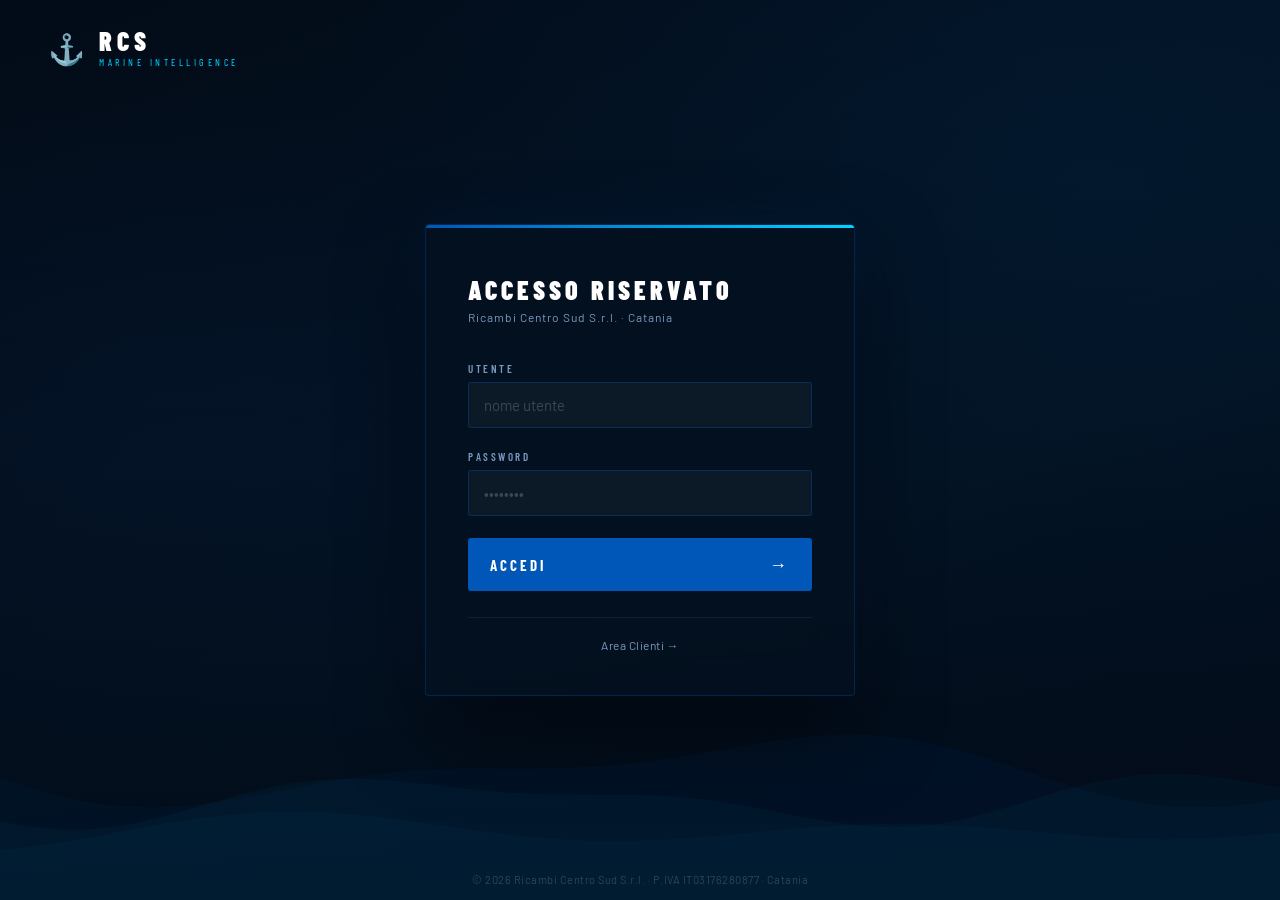
==== pages/analisi-strategica.html @ 8d9a7022 "Add strategic analysis page to RCS platform - Created pages/analisi-strategica.html with comprehensi" ====
<!DOCTYPE html>
<html lang="it">
<head>
  <meta charset="UTF-8">
  <meta name="viewport" content="width=device-width, initial-scale=1.0">
  <title>Analisi Strategica — RCS Marine</title>
  <link rel="preconnect" href="https://fonts.googleapis.com">
  <link href="https://fonts.googleapis.com/css2?family=Barlow+Condensed:wght@300;400;600;700;800;900&family=Barlow:wght@300;400;500;600&display=swap" rel="stylesheet">
  <link rel="stylesheet" href="../css/style.css">
  <link rel="stylesheet" href="../css/dashboard.css">
  <script>if(!sessionStorage.getItem('rcs_auth'))location.href='../index.html';</script>
  <style>
    .strategic-section {
      background: rgba(4,17,31,.7);
      border: 1px solid rgba(0,87,184,.2);
      border-radius: 8px;
      padding: 28px;
      margin-bottom: 32px;
    }

    .strategic-section h2 {
      color: #00d4ff;
      font-family: var(--F);
      font-size: 24px;
      font-weight: 700;
      margin-bottom: 20px;
      letter-spacing: 1px;
    }

    .strategic-section h3 {
      color: #00d4ff;
      font-family: var(--F);
      font-size: 16px;
      font-weight: 700;
      margin-top: 20px;
      margin-bottom: 12px;
      letter-spacing: 1px;
    }

    .strategic-section p {
      color: var(--grigio);
      line-height: 1.8;
      margin-bottom: 12px;
      font-size: 14px;
    }

    .insight-box {
      background: rgba(0,212,255,.05);
      border-left: 4px solid #00d4ff;
      padding: 16px;
      margin: 16px 0;
      border-radius: 4px;
    }

    .insight-box strong {
      color: #00d4ff;
    }

    .advantage-box {
      background: rgba(255,140,0,.05);
      border-left: 4px solid #ff8c00;
      padding: 16px;
      margin: 16px 0;
      border-radius: 4px;
    }

    .advantage-box strong {
      color: #ff8c00;
    }

    .strategy-box {
      background: rgba(0,230,118,.05);
      border-left: 4px solid #00e676;
      padding: 16px;
      margin: 16px 0;
      border-radius: 4px;
    }

    .strategy-box strong {
      color: #00e676;
    }

    .competitor-grid {
      display: grid;
      grid-template-columns: repeat(auto-fit, minmax(280px, 1fr));
      gap: 20px;
      margin: 20px 0;
    }

    .competitor-card {
      background: rgba(0,0,0,.3);
      border: 1px solid rgba(0,87,184,.15);
      border-radius: 6px;
      padding: 16px;
    }

    .competitor-card h4 {
      color: #ff8c00;
      font-family: var(--F);
      font-size: 14px;
      font-weight: 700;
      margin-bottom: 10px;
      text-transform: uppercase;
      letter-spacing: 1px;
    }

    .competitor-card p {
      color: var(--grigio);
      font-size: 13px;
      line-height: 1.6;
      margin-bottom: 8px;
    }

    .numbered-list {
      margin: 16px 0;
      padding-left: 0;
    }

    .numbered-list li {
      color: var(--grigio);
      margin-bottom: 12px;
      padding-left: 32px;
      position: relative;
      line-height: 1.6;
      font-size: 14px;
    }

    .numbered-list li:before {
      content: attr(data-number);
      position: absolute;
      left: 0;
      top: 0;
      color: #00d4ff;
      font-family: var(--F);
      font-weight: 700;
      font-size: 16px;
    }

    .highlight {
      color: #00d4ff;
      font-weight: 600;
    }

    .highlight-orange {
      color: #ff8c00;
      font-weight: 600;
    }

    .highlight-green {
      color: #00e676;
      font-weight: 600;
    }
  </style>
</head>
<body>
  <!-- NAVBAR -->
  <nav id="nav">
    <div class="nav-inner">
      <a class="nav-logo" href="../index.html">
        <span>⚓</span>
        <span class="nav-rcs">RCS</span>
        <span class="nav-sub">MARINE INTELLIGENCE</span>
      </a>
      <ul class="nav-links">
        <li><a href="../pages/dashboard.html" class="nav-link">Dashboard</a></li>
        <li><a href="analisi-usura.html" class="nav-link">Analisi Usura</a></li>
        <li><a href="analisi-strategica.html" class="nav-link active">Strategia</a></li>
      </ul>
      <div class="nav-right">
        <span class="nav-user" id="navUser">—</span>
        <button class="nav-logout" onclick="logout()">ESCI</button>
      </div>
    </div>
  </nav>

  <!-- HERO -->
  <section class="hero" id="overview" style="padding-top:80px;">
    <div class="hero-bg">
      <div class="hero-ship"></div>
    </div>
    <div class="hero-content">
      <p class="hero-label">POSIZIONAMENTO COMPETITIVO</p>
      <h1 class="hero-title">ANALISI STRATEGICA RCS</h1>
      <p class="hero-subtitle">Logistica predittiva e vantaggi competitivi nel settore marittimo</p>
    </div>
  </section>

  <!-- CONTENUTO -->
  <section class="section" id="strategia">
    <div class="section-inner">

      <!-- SEZIONE 1: VISIBILITÀ DELL'USURA -->
      <div class="strategic-section">
        <h2>1. Visibilità dell'Usura: Vedono quello che succede?</h2>
        <p>In genere, gli armatori e i direttori di macchina non "vedono" l'usura fisica dei componenti interni (come iniettori o pompanti) finché non avviene uno smontaggio o un guasto. Si affidano a sistemi e indicatori specifici:</p>

        <div class="insight-box">
          <strong>Sistemi di Monitoraggio (PMS - Planned Maintenance System)</strong><br>
          Software che tracciano le ore di moto. Se un componente ha una vita utile di 5.000 ore, viene sostituito a prescindere dal suo aspetto visivo. Questo garantisce la continuità operativa e riduce i rischi di guasto improvviso.
        </div>

        <div class="insight-box">
          <strong>Analisi dell'Olio e dei Fumi</strong><br>
          Indicatori indiretti che segnalano se un motore sta "mangiando" componenti o se la combustione è inefficiente. Questi dati guidano le decisioni di manutenzione ordinaria.
        </div>

        <div class="insight-box">
          <strong>Sensori IoT di Nuova Generazione</strong><br>
          Le navi moderne hanno sensori di vibrazione e temperatura che segnalano anomalie in tempo reale, permettendo interventi preventivi prima del guasto critico.
        </div>
      </div>

      <!-- SEZIONE 2: CICLI DI REVISIONE -->
      <div class="strategic-section">
        <h2>2. Cicli di Revisione e Manutenzione</h2>
        <p>La manutenzione segue ritmi rigidi dettati dai manuali del costruttore e dagli enti di certificazione internazionali:</p>

        <ul class="numbered-list">
          <li data-number="I.">
            <strong>Manutenzione Ordinaria</strong><br>
            Ogni 250-500 ore (filtri, olio). Interventi rapidi, bassa criticità.
          </li>
          <li data-number="II.">
            <strong>Revisioni Intermedie</strong><br>
            Ogni 2.000-5.000 ore (controllo iniettori e taratura pompe). Richiedono disponibilità di ricambi specifici.
          </li>
          <li data-number="III.">
            <strong>Major Overhaul (Revisione Generale)</strong><br>
            Ogni 10.000-20.000 ore (sostituzione totale di parti critiche). Evento ad alta complessità e alto valore d'ordine.
          </li>
          <li data-number="IV.">
            <strong>Stagionalità Operativa</strong><br>
            Per il settore passeggeri (molto forte in Sicilia con oltre 110.000 approdi annui), le manutenzioni pesanti si concentrano tra gennaio e marzo, per essere pronti al picco di traffico che inizia in primavera.
          </li>
        </ul>
      </div>

      <!-- SEZIONE 3: VANTAGGI PER RCS -->
      <div class="strategic-section">
        <h2>3. Come Creare Vantaggio per RCS</h2>
        <p>Il vantaggio di RCS non deve basarsi solo sul "prezzo", ma sulla <span class="highlight">riduzione del downtime (fermo macchina)</span>. Una nave ferma in porto costa migliaia di euro l'ora.</p>

        <div class="advantage-box">
          <strong>Prossimità Strategica</strong><br>
          Catania è vicina ad hub cruciali come Messina (primo porto passeggeri d'Europa) e Augusta. RCS può garantire la consegna in poche ore, mentre un fornitore del Nord Italia o estero impiegherebbe giorni. Questo è il vantaggio fondamentale.
        </div>

        <div class="advantage-box">
          <strong>Disponibilità a Stock (Safety Stock)</strong><br>
          Analizzando i dati storici (come quelli del cliente Alilauro), RCS può anticipare l'acquisto di componenti critici come i "Pompanti Bosch 2418460010" o "Iniettori MTU", facendosi trovare pronta quando l'armatore apre il cantiere di revisione.
        </div>

        <div class="advantage-box">
          <strong>Cross-Reference e Alternative</strong><br>
          Spesso gli armatori cercano il codice originale (OEM). RCS può offrire il componente equivalente (es. Bosch o Delphi) che è identico all'originale ma con tempi di approvvigionamento e costi più snelli, mantenendo standard qualitativi elevati.
        </div>
      </div>

      <!-- SEZIONE 4: SCARDINARE I COMPETITOR -->
      <div class="strategic-section">
        <h2>4. Ottenere Vantaggio se Sanno Già "Da Chi Comprare"</h2>
        <p>L'abitudine è la barriera più difficile da rompere. Ecco come RCS può scardinare il rapporto con i competitor consolidati:</p>

        <div class="strategy-box">
          <strong>Logistica Predittiva tramite IA</strong><br>
          Invece di aspettare l'ordine, RCS può contattare l'armatore basandosi sulla statistica degli approdi. Se sappiamo che una nave ha effettuato un numero elevato di toccate nel 2024, possiamo "prevedere" che sia prossima alla revisione delle pompe.
        </div>

        <div class="strategy-box">
          <strong>Gestione dell'Urgenza</strong><br>
          Diventare il fornitore di "pronto intervento". Una volta che RCS risolve un'emergenza grazie alla presenza sul territorio, entra nella "vendor list" per le forniture ordinarie, garantendo contratti ricorrenti.
        </div>

        <div class="strategy-box">
          <strong>Bundling di Servizi</strong><br>
          Non vendere solo il pezzo, ma il kit completo di guarnizioni e minuterie necessarie per quel montaggio specifico (es. O-ring e rondelle già inclusi), semplificando il lavoro del personale di bordo e aumentando il valore percepito.
        </div>
      </div>

      <!-- SEZIONE 5: LOGISTICA PREDITTIVA -->
      <div class="strategic-section">
        <h2>5. La Logistica Predittiva: Come Funziona e Come Applicarla</h2>
        <p>La logistica predittiva rappresenta l'evoluzione dal classico modello reattivo (il cliente ordina → il fornitore spedisce) a un modello <span class="highlight">pro-attivo</span> (il fornitore sa di cosa ha bisogno il cliente prima ancora che il pezzo si guasti).</p>

        <h3>Funzionamento: I Tre Flussi di Dati</h3>

        <div class="insight-box">
          <strong>① Dati Storici Aziendali</strong><br>
          L'analisi delle frequenze d'acquisto passate. Analizzando un portafoglio clienti come quello delle flotte navali, è possibile mappare i cicli di sostituzione di componenti ad alto valore, come i pompanti e gli iniettori Bosch o Delphi, che garantiscono marginalità lorde significative.
        </div>

        <div class="insight-box">
          <strong>② Dati Operativi della Flotta (IoT e AIS)</strong><br>
          Le navi trasmettono segnali AIS (Automatic Identification System) che indicano rotte, velocità e scali. Incrociando le ore di navigazione effettive con i manuali di manutenzione (es. motori Cummins o MTU), un algoritmo può stimare le ore di usura dei filtri o delle pompe dell'acqua. Il traffico di aliscafi ha registrato oltre 150.000 toccate nel 2024, indicando un tasso di logoramento dei motori ad alta velocità in fortissima crescita.
        </div>

        <div class="insight-box">
          <strong>③ Dati di Mercato e Stagionalità</strong><br>
          Le revisioni navali per il settore passeggeri (traghetti e aliscafi) devono essere completate tassativamente in primavera. La previsione consente a RCS di approvvigionarsi nei mesi di novembre-dicembre, bypassando i picchi di prezzo o i colli di bottiglia della supply chain globale.
        </div>

        <div class="advantage-box">
          <strong>Il Vantaggio Operativo per RCS</strong><br>
          Invece di subire i tempi di consegna lunghi (lead time) tipici dei componenti marini complessi, RCS crea un magazzino dinamico (Safety Stock predittivo) a Catania. Quando la nave del cliente entra in porto ad Augusta o Messina, il kit di manutenzione è già pronto per la consegna in giornata, annullando il costo del "fermo nave" (downtime).
        </div>
      </div>

      <!-- SEZIONE 6: ANALISI COMPETITOR -->
      <div class="strategic-section">
        <h2>6. Analisi dei Competitor e Posizionamento</h2>
        <p>Il settore marittimo nel Mediterraneo centrale vede scontrarsi tre categorie di attori. Per dominare il mercato, RCS deve sfruttare le debolezze di ciascuno.</p>

        <div class="competitor-grid">
          <!-- Competitor Maltesi -->
          <div class="competitor-card">
            <h4>🏛️ Competitor Maltesi</h4>
            <p><strong>Chi sono:</strong> Malta è uno dei più grandi centri di immatricolazione, bunkeraggio e riparazione navale (es. Palumbo Shipyards) d'Europa. I distributori maltesi hanno enormi stock e regimi fiscali agevolati.</p>
            <p><strong>Debolezza:</strong> Lavorano prevalentemente su grandi mercantili oceanici e navi da crociera che fanno scalo sull'isola. Per fornire ricambistica d'urgenza a un traghetto, i tempi di sdoganamento e trasporto da Malta annullano il loro vantaggio di prezzo.</p>
            <p><strong style="color:#00e676;">Strategia RCS: Velocità e prossimità last-mile.</strong> La consegna in poche ore da Catania è inreplicabile da Malta.</p>
          </div>

          <!-- Competitor Internazionali -->
          <div class="competitor-card">
            <h4>🌍 Competitor Internazionali</h4>
            <p><strong>Chi sono:</strong> Produttori diretti (OEM come Wärtsilä, Cummins, MTU) e mega-distributori nordeuropei (Olanda e Germania).</p>
            <p><strong>Debolezza:</strong> Sono burocratici, lenti e impongono prezzi di listino elevatissimi. Non offrono flessibilità tecnica né urgenza.</p>
            <p><strong style="color:#00e676;">Strategia RCS: Cross-Referencing Strategico.</strong> Offrire l'equivalente aftermarket di altissima qualità con tempi di consegna inferiori.</p>
          </div>

          <!-- Competitor Locali -->
          <div class="competitor-card">
            <h4>🏪 Competitor Locali</h4>
            <p><strong>Chi sono:</strong> Distributori storici nelle aree portuali di Napoli, Livorno, Genova e della stessa Sicilia, che lavorano prevalentemente "a banco".</p>
            <p><strong>Debolezza:</strong> Basso livello di digitalizzazione. Aspettano la chiamata del capo-macchina senza strategia proattiva.</p>
            <p><strong style="color:#00e676;">Strategia RCS: Servitizzazione.</strong> Partner di Gestione della Manutenzione con cruscotti digitali e avvisi predittivi.</p>
          </div>
        </div>
      </div>

      <!-- SEZIONE 7: SINTESI VANTAGGIO -->
      <div class="strategic-section">
        <h2>7. La Sintesi del Vantaggio Competitivo per RCS</h2>
        <p>Per consolidare la posizione, RCS deve combinare la sua eccellenza logistica in Sicilia con l'intelligenza dei dati:</p>

        <div style="background: rgba(0,212,255,.08); border: 1px solid rgba(0,212,255,.3); border-radius: 8px; padding: 24px; margin: 20px 0;">
          <p style="color: #00d4ff; font-family: var(--F); font-weight: 700; font-size: 16px; margin-bottom: 16px; letter-spacing: 1px;">PROPOSIZIONE DI VALORE</p>
          <p style="color: var(--grigio); line-height: 1.8; font-size: 15px;">
            RCS non vende "un pompante", ma garantisce la <span class="highlight">"continuità operativa della flotta"</span> attraverso ricambi premium disponibili a chilometro zero e just-in-time.
          </p>
        </div>

        <p style="margin-top: 20px; font-size: 14px;">La Sicilia è la <span class="highlight-orange">seconda regione italiana per numero di navi approdate</span>. La sfida di RCS è trasformare questa massa critica di traffico in contratti di fornitura ricorrenti e relazioni strutturali con gli armatori chiave.</p>
      </div>

      <!-- INSIGHT FINALE -->
      <div class="strategic-section" style="background: rgba(255,140,0,.08); border-color: rgba(255,140,0,.3);">
        <h2 style="color: #ff8c00;">Key Takeaway Strategico</h2>
        <p>Il posizionamento vincente per RCS non è "il prezzo più basso", ma <span class="highlight-orange">"l'eliminazione del rischio di downtime"</span>. Quando un armatore sappia che RCS può consegnare un componente critico in 4 ore anziché 10 giorni, il valore viene misurato non in €/unità, ma in €/ora di continuità operativa. Questo shift mentale trasforma RCS da semplice distributore a partner strategico indispensabile.</p>
      </div>

    </div>
  </section>

  <footer>© 2026 Ricambi Centro Sud S.r.l. · P.IVA IT03176280877 · Catania</footer>

  <script>
    const user = sessionStorage.getItem("rcs_user") || "—";
    const navUser = document.getElementById("navUser");
    if (navUser) navUser.textContent = user.toUpperCase();

    function logout() {
      sessionStorage.removeItem("rcs_auth");
      sessionStorage.removeItem("rcs_user");
      window.location.href = "../index.html";
    }

    const nav = document.getElementById("nav");
    window.addEventListener("scroll", () => {
      nav.classList.toggle("scrolled", window.scrollY > 40);
    });
  </script>
</body>
</html>
---- css/style.css ----
/* ═══════════════════════════════════════
   RCS MARINE INTELLIGENCE — style.css
════════════════════════════════════════ */

:root {
  --blu:    #0057b8;
  --cyan:   #00d4ff;
  --notte:  #020b18;
  --scuro:  #04111f;
  --testo:  #ffffff;
  --grigio: #7a9abf;
  --oro:    #c9a84c;
  --F: 'Barlow Condensed', sans-serif;
  --f: 'Barlow', sans-serif;
  --ease: cubic-bezier(.25,.46,.45,.94);
}

*, *::before, *::after { box-sizing: border-box; margin: 0; padding: 0; }
html { font-size: 16px; scroll-behavior: smooth; }

body {
  font-family: var(--f);
  background: var(--notte);
  color: var(--testo);
  min-height: 100vh;
  overflow: hidden;
}

a { text-decoration: none; color: inherit; }

/* ── SFONDO ─────────────────────────────── */
.bg {
  position: fixed;
  inset: 0;
  z-index: 0;
  background:
    radial-gradient(ellipse at 15% 50%, #0a2a5e44 0%, transparent 55%),
    radial-gradient(ellipse at 85% 20%, #00336644 0%, transparent 50%),
    linear-gradient(160deg, #020b18 0%, #041828 60%, #020d20 100%);
}

.bg-overlay {
  position: absolute;
  inset: 0;
  background: linear-gradient(to bottom,
    rgba(2,11,24,.2) 0%,
    rgba(2,11,24,.55) 70%,
    rgba(2,11,24,.9) 100%);
}

canvas#waves {
  position: absolute;
  bottom: 0; left: 0;
  width: 100%; height: 220px;
  opacity: .5;
}

/* ── NAVE ───────────────────────────────── */
.ship {
  position: absolute;
  bottom: 68px;
  left: -340px;
  width: 320px;
  height: 75px;
  background: url("data:image/svg+xml,%3Csvg xmlns='http://www.w3.org/2000/svg' viewBox='0 0 320 75'%3E%3Cg fill='%230057b8' opacity='.4'%3E%3Crect x='18' y='42' width='280' height='18' rx='3'/%3E%3Crect x='36' y='22' width='130' height='22' rx='2'/%3E%3Crect x='76' y='8' width='55' height='16' rx='2'/%3E%3Crect x='92' y='1' width='4' height='9'/%3E%3Crect x='106' y='4' width='3' height='6'/%3E%3Cpolygon points='18,42 0,60 302,60 284,42'/%3E%3C/g%3E%3C/svg%3E") no-repeat center;
  animation: sail 32s linear infinite;
}

@keyframes sail {
  0%   { left: -340px; opacity: 0; }
  4%   { opacity: 1; }
  96%  { opacity: 1; }
  100% { left: 110vw; opacity: 0; }
}

/* ── HEADER ─────────────────────────────── */
header {
  position: fixed;
  top: 0; left: 0; right: 0;
  z-index: 100;
  padding: 28px 48px;
}

.logo {
  display: flex;
  align-items: center;
  gap: 14px;
}

.logo-icon {
  font-size: 30px;
  animation: glow 3s ease-in-out infinite;
}

@keyframes glow {
  0%,100% { filter: drop-shadow(0 0 8px rgba(0,212,255,.4)); }
  50%      { filter: drop-shadow(0 0 22px rgba(0,212,255,.9)); }
}

.logo-rcs {
  font-family: var(--F);
  font-size: 26px;
  font-weight: 900;
  letter-spacing: 5px;
  line-height: 1;
}

.logo-sub {
  font-family: var(--F);
  font-size: 10px;
  font-weight: 400;
  letter-spacing: 3.5px;
  color: var(--cyan);
  margin-top: 2px;
}

/* ── MAIN ───────────────────────────────── */
main {
  position: relative;
  z-index: 10;
  min-height: 100vh;
  display: flex;
  align-items: center;
  justify-content: center;
  padding: 100px 24px 80px;
}

/* ── CARD ───────────────────────────────── */
.card {
  width: 100%;
  max-width: 430px;
  background: rgba(4,17,31,.88);
  border: 1px solid rgba(0,87,184,.3);
  border-radius: 4px;
  backdrop-filter: blur(24px);
  box-shadow: 0 32px 80px rgba(0,0,0,.6), 0 0 60px rgba(0,87,184,.12);
  animation: appear .8s var(--ease) forwards;
  opacity: 0;
  transform: translateY(28px);
}

@keyframes appear {
  to { opacity: 1; transform: translateY(0); }
}

/* linea shimmer in cima */
.card-line {
  height: 3px;
  border-radius: 4px 4px 0 0;
  background: linear-gradient(90deg, var(--blu), var(--cyan), var(--blu));
  background-size: 200%;
  animation: shimmer 3s linear infinite;
}

@keyframes shimmer {
  0%   { background-position: -200% 0; }
  100% { background-position:  200% 0; }
}

.card-body {
  padding: 46px 42px 42px;
}

.card-body h1 {
  font-family: var(--F);
  font-size: 26px;
  font-weight: 900;
  letter-spacing: 4px;
  margin-bottom: 5px;
}

.card-desc {
  font-size: 12px;
  color: var(--grigio);
  letter-spacing: 1px;
  margin-bottom: 38px;
}

/* ── CAMPI ──────────────────────────────── */
.field {
  margin-bottom: 22px;
}

.field label {
  display: block;
  font-family: var(--F);
  font-size: 11px;
  font-weight: 600;
  letter-spacing: 2.5px;
  color: var(--grigio);
  margin-bottom: 7px;
}

.field input {
  width: 100%;
  padding: 13px 15px;
  background: rgba(255,255,255,.04);
  border: 1px solid rgba(0,87,184,.35);
  border-radius: 3px;
  font-family: var(--f);
  font-size: 15px;
  color: var(--testo);
  outline: none;
  transition: all .3s var(--ease);
}

.field input::placeholder { color: rgba(255,255,255,.2); }

.field input:focus {
  border-color: var(--cyan);
  background: rgba(0,212,255,.05);
  box-shadow: 0 0 0 3px rgba(0,212,255,.1);
}

/* ── ERRORE ─────────────────────────────── */
.error {
  display: none;
  font-size: 12px;
  color: #ff6b6b;
  padding: 10px 13px;
  background: rgba(255,107,107,.1);
  border: 1px solid rgba(255,107,107,.25);
  border-radius: 3px;
  margin-bottom: 16px;
}
.error.show { display: block; }

/* ── PULSANTE ───────────────────────────── */
button {
  width: 100%;
  padding: 15px 22px;
  background: var(--blu);
  border: none;
  border-radius: 3px;
  font-family: var(--F);
  font-size: 15px;
  font-weight: 700;
  letter-spacing: 3px;
  color: #fff;
  cursor: pointer;
  display: flex;
  align-items: center;
  justify-content: space-between;
  transition: all .35s var(--ease);
  position: relative;
  overflow: hidden;
  margin-bottom: 26px;
}

button::before {
  content: '';
  position: absolute;
  top: 0; left: -100%;
  width: 100%; height: 100%;
  background: linear-gradient(90deg, transparent, rgba(255,255,255,.12), transparent);
  transition: left .5s;
}

button:hover::before { left: 100%; }
button:hover { background: #0077dd; transform: translateY(-2px); box-shadow: 0 8px 24px rgba(0,87,184,.45); }
button:active { transform: translateY(0); }

.arrow { font-size: 18px; transition: transform .3s; }
button:hover .arrow { transform: translateX(6px); }

/* ── DIVIDER + LINK CLIENTI ─────────────── */
.divider {
  height: 1px;
  background: rgba(255,255,255,.07);
  margin-bottom: 20px;
}

.client-link {
  display: block;
  text-align: center;
  font-size: 12px;
  color: var(--grigio);
  letter-spacing: .5px;
  transition: color .3s;
}
.client-link:hover { color: var(--cyan); }

/* ── FOOTER ─────────────────────────────── */
footer {
  position: fixed;
  bottom: 0; left: 0; right: 0;
  z-index: 10;
  text-align: center;
  padding: 14px;
  font-size: 11px;
  color: rgba(255,255,255,.18);
  letter-spacing: .5px;
}

/* ── SHAKE ──────────────────────────────── */
@keyframes shake {
  0%,100% { transform: translateX(0); }
  20%      { transform: translateX(-8px); }
  40%      { transform: translateX( 8px); }
  60%      { transform: translateX(-5px); }
  80%      { transform: translateX( 5px); }
}
---- css/dashboard.css ----
/* ═══════════════════════════════════════
   RCS MARINE INTELLIGENCE — dashboard.css
════════════════════════════════════════ */

body { overflow: auto; }

/* ── NAVBAR ─────────────────────────────── */
#nav {
  position: fixed;
  top: 0; left: 0; right: 0;
  z-index: 200;
  background: rgba(2,11,24,.92);
  border-bottom: 1px solid rgba(0,87,184,.2);
  backdrop-filter: blur(20px);
  transition: background .3s;
}
#nav.scrolled {
  background: rgba(2,11,24,.98);
  border-bottom-color: rgba(0,87,184,.4);
}

.nav-inner {
  max-width: 1400px;
  margin: 0 auto;
  padding: 0 40px;
  height: 62px;
  display: flex;
  align-items: center;
  gap: 40px;
}

.nav-logo {
  display: flex;
  align-items: center;
  gap: 10px;
  text-decoration: none;
  color: #fff;
  flex-shrink: 0;
}
.nav-logo span:first-child { font-size: 22px; }
.nav-rcs {
  font-family: var(--F);
  font-size: 20px;
  font-weight: 900;
  letter-spacing: 4px;
}
.nav-sub {
  font-family: var(--F);
  font-size: 8px;
  letter-spacing: 2.5px;
  color: var(--cyan);
  display: block;
  margin-top: 1px;
}

.nav-links {
  display: flex;
  list-style: none;
  gap: 2px;
  flex: 1;
  justify-content: center;
}

.nav-link {
  font-family: var(--F);
  font-size: 13px;
  font-weight: 600;
  letter-spacing: 2px;
  color: var(--grigio);
  padding: 6px 16px;
  border-radius: 2px;
  transition: all .25s;
  text-decoration: none;
}
.nav-link:hover, .nav-link.active {
  color: #fff;
  background: rgba(0,87,184,.25);
}

.nav-right {
  display: flex;
  align-items: center;
  gap: 16px;
  flex-shrink: 0;
}

.nav-user {
  font-family: var(--F);
  font-size: 12px;
  letter-spacing: 2px;
  color: var(--cyan);
}

.nav-logout {
  width: auto;
  padding: 7px 18px;
  font-size: 11px;
  letter-spacing: 2px;
  margin-bottom: 0;
  background: transparent;
  border: 1px solid rgba(0,87,184,.5);
  color: var(--grigio);
  transition: all .25s;
}
.nav-logout:hover {
  background: rgba(0,87,184,.2);
  color: #fff;
  transform: none;
  box-shadow: none;
}

/* ── HERO ───────────────────────────────── */
.hero {
  position: relative;
  height: 100vh;
  min-height: 600px;
  display: flex;
  flex-direction: column;
  align-items: center;
  justify-content: center;
  overflow: hidden;
}

.hero-bg {
  position: absolute;
  inset: 0;
  background:
    radial-gradient(ellipse at 20% 60%, #0a2a5e55 0%, transparent 55%),
    radial-gradient(ellipse at 80% 30%, #00336655 0%, transparent 50%),
    linear-gradient(160deg, #020b18 0%, #041828 60%, #020d20 100%);
}

canvas#heroWaves {
  position: absolute;
  bottom: 0; left: 0;
  width: 100%; height: 260px;
  opacity: .45;
}

.hero-ship {
  position: absolute;
  bottom: 78px;
  left: -380px;
  width: 360px;
  height: 85px;
  background: url("data:image/svg+xml,%3Csvg xmlns='http://www.w3.org/2000/svg' viewBox='0 0 320 75'%3E%3Cg fill='%230057b8' opacity='.35'%3E%3Crect x='18' y='42' width='280' height='18' rx='3'/%3E%3Crect x='36' y='22' width='130' height='22' rx='2'/%3E%3Crect x='76' y='8' width='55' height='16' rx='2'/%3E%3Crect x='92' y='1' width='4' height='9'/%3E%3Crect x='106' y='4' width='3' height='6'/%3E%3Cpolygon points='18,42 0,60 302,60 284,42'/%3E%3C/g%3E%3C/svg%3E") no-repeat center;
  animation: sail 38s linear infinite;
}

.hero-content {
  position: relative;
  z-index: 2;
  text-align: center;
  padding: 0 24px;
}

.hero-label {
  font-family: var(--F);
  font-size: 12px;
  font-weight: 600;
  letter-spacing: 5px;
  color: var(--cyan);
  margin-bottom: 16px;
}

.hero-title {
  font-family: var(--F);
  font-size: clamp(48px, 8vw, 96px);
  font-weight: 900;
  letter-spacing: 8px;
  line-height: 1;
  margin-bottom: 16px;
  background: linear-gradient(135deg, #fff 30%, var(--cyan));
  -webkit-background-clip: text;
  -webkit-text-fill-color: transparent;
  background-clip: text;
}

.hero-subtitle {
  font-size: 14px;
  color: var(--grigio);
  letter-spacing: 2px;
}

/* ── KPI STRIP ──────────────────────────── */
.kpi-strip {
  position: absolute;
  bottom: 0;
  left: 0; right: 0;
  z-index: 10;
  display: flex;
  align-items: stretch;
  background: rgba(4,17,31,.9);
  border-top: 1px solid rgba(0,87,184,.3);
  backdrop-filter: blur(20px);
}

.kpi-item {
  flex: 1;
  display: flex;
  flex-direction: column;
  align-items: center;
  justify-content: center;
  padding: 22px 16px;
  transition: background .3s;
}
.kpi-item:hover { background: rgba(0,87,184,.12); }

.kpi-val {
  font-family: var(--F);
  font-size: 30px;
  font-weight: 900;
  letter-spacing: 1px;
  color: #fff;
}

.kpi-target .kpi-val { color: var(--oro); }

.kpi-lbl {
  font-family: var(--F);
  font-size: 10px;
  font-weight: 600;
  letter-spacing: 2.5px;
  color: var(--grigio);
  margin-top: 4px;
}

.kpi-sep {
  width: 1px;
  background: rgba(0,87,184,.25);
  margin: 14px 0;
}

/* ── SECTIONS ───────────────────────────── */
.section {
  padding: 100px 0;
}

.section-dark {
  background: rgba(4,17,31,.6);
}

.section-inner {
  max-width: 1400px;
  margin: 0 auto;
  padding: 0 60px;
}

.section-head {
  margin-bottom: 56px;
}

.section-label {
  font-family: var(--F);
  font-size: 11px;
  font-weight: 600;
  letter-spacing: 4px;
  color: var(--cyan);
  margin-bottom: 10px;
}

.section-title {
  font-family: var(--F);
  font-size: clamp(32px, 4vw, 52px);
  font-weight: 900;
  letter-spacing: 3px;
}

/* ── TABS ───────────────────────────────── */
.tabs {
  display: flex;
  gap: 4px;
  margin-bottom: 36px;
  border-bottom: 1px solid rgba(0,87,184,.2);
  padding-bottom: 0;
}

.tab {
  width: auto;
  padding: 10px 28px 12px;
  background: transparent;
  border: none;
  border-bottom: 2px solid transparent;
  border-radius: 0;
  font-family: var(--F);
  font-size: 13px;
  font-weight: 600;
  letter-spacing: 2px;
  color: var(--grigio);
  margin-bottom: -1px;
  cursor: pointer;
  transition: all .25s;
}
.tab:hover { color: #fff; transform: none; box-shadow: none; }
.tab.active {
  color: var(--cyan);
  border-bottom-color: var(--cyan);
}

/* ── FLEET GRID ─────────────────────────── */
.fleet-grid {
  display: grid;
  grid-template-columns: repeat(auto-fill, minmax(280px, 1fr));
  gap: 24px;
}

.fleet-card {
  background: rgba(4,17,31,.88);
  border: 1px solid rgba(0,87,184,.25);
  border-radius: 4px;
  padding: 28px;
  transition: all .35s var(--ease);
  opacity: 0;
  transform: translateY(20px);
  animation: cardIn .5s var(--ease) forwards;
}

@keyframes cardIn {
  to { opacity: 1; transform: translateY(0); }
}

.fleet-card:hover {
  border-color: rgba(0,87,184,.6);
  box-shadow: 0 12px 40px rgba(0,0,0,.4), 0 0 30px rgba(0,87,184,.1);
  transform: translateY(-4px);
}

.fleet-card-header {
  display: flex;
  align-items: flex-start;
  justify-content: space-between;
  margin-bottom: 20px;
}

.fleet-name {
  font-family: var(--F);
  font-size: 16px;
  font-weight: 800;
  letter-spacing: 2px;
  margin-bottom: 4px;
}

.fleet-type {
  font-size: 11px;
  color: var(--grigio);
  letter-spacing: 1px;
}

.fleet-flag { font-size: 24px; }

.wear-label {
  display: flex;
  justify-content: space-between;
  font-family: var(--F);
  font-size: 10px;
  font-weight: 600;
  letter-spacing: 1.5px;
  color: var(--grigio);
  margin-bottom: 6px;
}

.wear-pct {
  color: #fff;
}

.wear-bar {
  height: 4px;
  background: rgba(255,255,255,.08);
  border-radius: 2px;
  margin-bottom: 16px;
  overflow: hidden;
}

.wear-fill {
  height: 100%;
  border-radius: 2px;
  transition: width 1s var(--ease);
}
.wear-fill.low    { background: #00d4ff; }
.wear-fill.medium { background: var(--oro); }
.wear-fill.high   { background: #ff6b6b; }

.fleet-meta {
  display: flex;
  gap: 16px;
  flex-wrap: wrap;
}

.fleet-meta span {
  font-size: 11px;
  color: var(--grigio);
  letter-spacing: .5px;
}

.fleet-meta strong {
  color: #fff;
  font-weight: 600;
}

/* ── MARKETS ────────────────────────────── */
.markets-grid {
  display: grid;
  grid-template-columns: repeat(auto-fill, minmax(280px, 1fr));
  gap: 24px;
}

.market-card {
  background: rgba(4,17,31,.88);
  border: 1px solid rgba(0,87,184,.2);
  border-radius: 4px;
  padding: 32px 28px;
  transition: all .35s var(--ease);
}
.market-card:hover {
  border-color: rgba(0,87,184,.5);
  transform: translateY(-4px);
  box-shadow: 0 12px 40px rgba(0,0,0,.4);
}

.market-flag { font-size: 36px; margin-bottom: 14px; }

.market-name {
  font-family: var(--F);
  font-size: 20px;
  font-weight: 800;
  letter-spacing: 2px;
  margin-bottom: 8px;
}

.market-growth {
  font-family: var(--F);
  font-size: 28px;
  font-weight: 900;
  margin-bottom: 14px;
}
.market-growth.positive { color: #4ade80; }
.market-growth.neutral  { color: var(--cyan); font-size: 16px; padding-top: 6px; }

.market-desc {
  font-size: 13px;
  color: var(--grigio);
  line-height: 1.7;
  margin-bottom: 20px;
}

.market-bar {
  height: 3px;
  background: rgba(255,255,255,.08);
  border-radius: 2px;
  overflow: hidden;
}

.market-fill {
  height: 100%;
  background: linear-gradient(90deg, var(--blu), var(--cyan));
  border-radius: 2px;
  transition: width 1.2s var(--ease);
}

/* ── TIMELINE ───────────────────────────── */
.timeline {
  position: relative;
  padding-left: 40px;
  max-width: 860px;
}

.tl-item {
  position: relative;
  padding-bottom: 52px;
}
.tl-item:last-child { padding-bottom: 0; }

.tl-dot {
  position: absolute;
  left: -40px;
  top: 4px;
  width: 14px;
  height: 14px;
  border-radius: 50%;
  background: rgba(0,87,184,.4);
  border: 2px solid rgba(0,87,184,.4);
  transition: all .3s;
}
.tl-dot.active {
  background: var(--cyan);
  border-color: var(--cyan);
  box-shadow: 0 0 16px rgba(0,212,255,.6);
}

.tl-line {
  position: absolute;
  left: -34px;
  top: 18px;
  bottom: 0;
  width: 1px;
  background: rgba(0,87,184,.25);
}

.tl-date {
  font-family: var(--F);
  font-size: 11px;
  font-weight: 600;
  letter-spacing: 3px;
  color: var(--cyan);
  display: block;
  margin-bottom: 8px;
}

.tl-title {
  font-family: var(--F);
  font-size: 22px;
  font-weight: 800;
  letter-spacing: 2px;
  margin-bottom: 10px;
}

.tl-desc {
  font-size: 14px;
  color: var(--grigio);
  line-height: 1.8;
  max-width: 600px;
}

/* ── TABLE ──────────────────────────────── */
.table-wrap {
  overflow-x: auto;
  border: 1px solid rgba(0,87,184,.2);
  border-radius: 4px;
}

.cat-table {
  width: 100%;
  border-collapse: collapse;
  font-size: 13px;
}

.cat-table th {
  font-family: var(--F);
  font-size: 11px;
  font-weight: 600;
  letter-spacing: 2px;
  color: var(--grigio);
  text-align: left;
  padding: 14px 20px;
  background: rgba(0,87,184,.08);
  border-bottom: 1px solid rgba(0,87,184,.2);
  white-space: nowrap;
}

.cat-table td {
  padding: 14px 20px;
  border-bottom: 1px solid rgba(255,255,255,.04);
  color: #cde;
  white-space: nowrap;
}
.cat-table tr:last-child td { border-bottom: none; }
.cat-table tr:hover td { background: rgba(0,87,184,.07); }

.cat-table td.code {
  font-family: monospace;
  font-size: 12px;
  color: var(--cyan);
  letter-spacing: .5px;
}

.badge {
  font-family: var(--F);
  font-size: 10px;
  font-weight: 700;
  letter-spacing: 1.5px;
  padding: 4px 10px;
  border-radius: 2px;
}
.badge-ok   { background: rgba(74,222,128,.15); color: #4ade80; border: 1px solid rgba(74,222,128,.3); }
.badge-no   { background: rgba(255,107,107,.15); color: #ff6b6b; border: 1px solid rgba(255,107,107,.3); }
.badge-warn { background: rgba(201,168,76,.15);  color: var(--oro); border: 1px solid rgba(201,168,76,.3); }

/* ── FOOTER ─────────────────────────────── */
.dash-footer {
  background: rgba(2,8,18,.95);
  border-top: 1px solid rgba(0,87,184,.2);
  padding: 48px 0 32px;
}

.footer-inner {
  max-width: 1400px;
  margin: 0 auto;
  padding: 0 60px;
  display: grid;
  grid-template-columns: 1fr auto 1fr;
  align-items: center;
  gap: 40px;
}

.footer-logo {
  display: flex;
  align-items: center;
  gap: 14px;
  font-size: 28px;
}

.footer-rcs {
  font-family: var(--F);
  font-size: 16px;
  font-weight: 900;
  letter-spacing: 4px;
}

.footer-sub {
  font-family: var(--F);
  font-size: 9px;
  letter-spacing: 2.5px;
  color: var(--cyan);
  margin-top: 3px;
}

.footer-info {
  text-align: center;
  font-size: 12px;
  color: var(--grigio);
  line-height: 2;
  letter-spacing: .5px;
}

.footer-copy {
  text-align: right;
  font-size: 11px;
  color: rgba(255,255,255,.18);
  letter-spacing: .5px;
}

/* ── REVEAL ANIMATION (slide da destra) ─── */
.reveal {
  opacity: 0;
  transform: translateX(60px);
  transition: opacity .7s var(--ease), transform .7s var(--ease);
}
.reveal.visible {
  opacity: 1;
  transform: translateX(0);
}

/* Stagger per card nelle griglie */
.fleet-card:nth-child(1)  { transition-delay: .05s; }
.fleet-card:nth-child(2)  { transition-delay: .12s; }
.fleet-card:nth-child(3)  { transition-delay: .19s; }
.fleet-card:nth-child(4)  { transition-delay: .26s; }
.fleet-card:nth-child(5)  { transition-delay: .33s; }
.fleet-card:nth-child(6)  { transition-delay: .40s; }
.fleet-card:nth-child(7)  { transition-delay: .47s; }

.mercato-card:nth-child(1) { transition-delay: .08s; }
.mercato-card:nth-child(2) { transition-delay: .18s; }
.mercato-card:nth-child(3) { transition-delay: .28s; }
.mercato-card:nth-child(4) { transition-delay: .38s; }

.strat-item:nth-child(1) { transition-delay: .06s; }
.strat-item:nth-child(2) { transition-delay: .14s; }
.strat-item:nth-child(3) { transition-delay: .22s; }
.strat-item:nth-child(4) { transition-delay: .30s; }
/* ── LOGO HERO ──────────────────────────── */
.hero-logo {
  width: 325px;
  margin-bottom: 20px;
  mix-blend-mode: multiply;
  border: none;
  outline: none;
}
/* ── CATALOGO ────────────────────────────────────────────────── */
.cat-table-wrap {
  overflow-x: auto;
  margin-top: 28px;
  border: 1px solid rgba(0,87,184,.25);
  border-radius: 4px;
}
.cat-table {
  width: 100%;
  border-collapse: collapse;
  font-size: 13px;
}
.cat-table thead tr {
  background: rgba(0,87,184,.2);
}
.cat-table th {
  padding: 12px 14px;
  font-family: var(--F);
  font-size: 11px;
  letter-spacing: 2px;
  color: var(--cyan);
  text-align: left;
  white-space: nowrap;
}
.cat-row {
  border-bottom: 1px solid rgba(255,255,255,.06);
  transition: background .2s;
}
.cat-row:hover { background: rgba(0,87,184,.12); }
.cat-table td { padding: 11px 14px; vertical-align: middle; }
.cat-code {
  font-family: var(--F);
  font-weight: 700;
  font-size: 14px;
  color: var(--cyan);
  letter-spacing: 1px;
  white-space: nowrap;
}
.cat-name { color: #e0f0ff; }
.cat-motors { color: var(--grigio); font-size: 12px; }
.cat-price { font-family: var(--F); font-weight: 700; color: var(--oro); font-size: 15px; white-space: nowrap; }
.cat-badge { text-align: center; }
.cat-brand { display: inline-block; padding: 2px 8px; border-radius: 3px; font-size: 11px; font-weight: 700; letter-spacing: 1px; }
.cat-brand-bosch      { background: rgba(220,0,0,.2);   color: #ff6b6b; }
.cat-brand-caterpillar{ background: rgba(255,185,0,.2); color: #ffc107; }
.cat-brand-cummins    { background: rgba(0,180,50,.2);  color: #4cde80; }
.cat-brand-delphi     { background: rgba(0,150,220,.2); color: #5bc8f5; }
.cat-stock { display: inline-block; padding: 2px 8px; border-radius: 3px; font-size: 11px; font-weight: 700; }
.in-stock  { background: rgba(0,230,118,.15); color: #00e676; }
.on-order  { background: rgba(255,171,0,.15);  color: #ffab00; }
.badge-vf { display: inline-block; background: rgba(0,87,184,.4); color: var(--cyan); padding: 2px 7px; border-radius: 3px; font-size: 11px; font-weight: 700; }
.badge-tm { display: inline-block; background: rgba(201,168,76,.3); color: var(--oro); padding: 2px 7px; border-radius: 3px; font-size: 11px; font-weight: 700; }

/* ── FOOTER ─────────────────────────────────────────────────── */
.dash-footer {
  background: rgba(2,11,24,.9);
  border-top: 1px solid rgba(0,87,184,.2);
  padding: 20px 48px;
  margin-top: 60px;
}
.footer-inner {
  display: flex;
  justify-content: space-between;
  font-size: 11px;
  color: rgba(255,255,255,.3);
  letter-spacing: .5px;
}
/* ── MERCATI ─────────────────────────────────────────────────── */
.mercati-grid {
  display: grid;
  grid-template-columns: repeat(2, 1fr);
  gap: 24px;
  margin-top: 32px;
}
.mercato-card {
  background: rgba(4,17,31,.7);
  border: 1px solid rgba(0,87,184,.25);
  border-radius: 4px;
  padding: 28px;
  transition: border-color .3s, transform .3s;
}
.mercato-card:hover {
  border-color: rgba(0,212,255,.5);
  transform: translateY(-3px);
}
.mercato-top {
  display: flex;
  align-items: flex-start;
  gap: 16px;
  margin-bottom: 20px;
}
.mercato-flag { font-size: 32px; line-height: 1; }
.mercato-nome {
  font-family: var(--F);
  font-size: 18px;
  font-weight: 700;
  letter-spacing: 1px;
}
.mercato-tipo { font-size: 12px; color: var(--grigio); margin-top: 3px; }
.mercato-score {
  margin-left: auto;
  font-family: var(--F);
  font-size: 32px;
  font-weight: 900;
  color: var(--cyan);
  line-height: 1;
}
.mercato-aziende {
  display: flex;
  flex-wrap: wrap;
  gap: 6px;
  margin-bottom: 20px;
}
.mercato-aziende span {
  background: rgba(0,87,184,.2);
  border: 1px solid rgba(0,87,184,.3);
  border-radius: 3px;
  padding: 3px 10px;
  font-size: 11px;
  color: var(--cyan);
  letter-spacing: .5px;
}
.mercato-kpi {
  display: grid;
  grid-template-columns: repeat(3, 1fr);
  gap: 12px;
  padding-top: 18px;
  border-top: 1px solid rgba(255,255,255,.07);
}
.mkpi { display: flex; flex-direction: column; gap: 3px; }
.mkpi-val {
  font-family: var(--F);
  font-size: 15px;
  font-weight: 700;
  color: var(--oro);
}
.mkpi-lbl { font-size: 10px; color: var(--grigio); letter-spacing: .5px; }

@media (max-width: 768px) {
  .mercati-grid { grid-template-columns: 1fr; }
}
/* ── STRATEGIA ───────────────────────────────────────────────── */
.strat-timeline { margin-top: 40px; position: relative; }
.strat-timeline::before {
  content: '';
  position: absolute;
  left: 72px;
  top: 0; bottom: 0;
  width: 1px;
  background: linear-gradient(to bottom, var(--blu), var(--cyan), var(--oro), transparent);
}
.strat-item {
  display: flex;
  gap: 40px;
  margin-bottom: 48px;
  position: relative;
}
.strat-item::before {
  content: '';
  position: absolute;
  left: 66px;
  top: 6px;
  width: 13px; height: 13px;
  border-radius: 50%;
  background: var(--cyan);
  border: 2px solid var(--notte);
  box-shadow: 0 0 12px rgba(0,212,255,.6);
}
.strat-item-last::before { background: var(--oro); box-shadow: 0 0 12px rgba(201,168,76,.6); }
.strat-year {
  font-family: var(--F);
  font-size: 22px;
  font-weight: 900;
  color: var(--cyan);
  width: 56px;
  min-width: 56px;
  padding-top: 2px;
}
.strat-year-gold { color: var(--oro); }
.strat-content {
  flex: 1;
  background: rgba(4,17,31,.6);
  border: 1px solid rgba(0,87,184,.2);
  border-radius: 4px;
  padding: 22px 26px;
}
.strat-title {
  font-family: var(--F);
  font-size: 17px;
  font-weight: 700;
  letter-spacing: 1px;
  margin-bottom: 14px;
}
.strat-body { display: flex; flex-direction: column; gap: 8px; margin-bottom: 18px; }
.strat-row { display: flex; align-items: center; gap: 12px; font-size: 13px; color: rgba(255,255,255,.75); }
.strat-tag {
  display: inline-block;
  padding: 2px 9px;
  border-radius: 3px;
  font-size: 10px;
  font-weight: 700;
  letter-spacing: 1px;
  white-space: nowrap;
  min-width: 70px;
  text-align: center;
}
.tag-active { background: rgba(0,230,118,.15); color: #00e676; border: 1px solid rgba(0,230,118,.3); }
.tag-plan   { background: rgba(0,87,184,.25);  color: var(--cyan); border: 1px solid rgba(0,87,184,.4); }
.tag-gold   { background: rgba(201,168,76,.2); color: var(--oro);  border: 1px solid rgba(201,168,76,.3); }
.strat-kpi {
  display: flex;
  align-items: baseline;
  gap: 10px;
  padding-top: 14px;
  border-top: 1px solid rgba(255,255,255,.07);
}
.strat-kpi-val { font-family: var(--F); font-size: 22px; font-weight: 900; color: var(--oro); }
.strat-kpi-lbl { font-size: 11px; color: var(--grigio); letter-spacing: .5px; }
/* ── CARD REVEAL INIZIALE ────────────────── */
.fleet-card, .mercato-card, .strat-item, .cat-row {
  opacity: 0;
  transform: translateX(50px);
  transition: opacity .6s var(--ease), transform .6s var(--ease);
}
/* ── GRAFICI ─────────────────────────────────────────────────── */
.analisi-grid {
  display: grid;
  grid-template-columns: repeat(2, 1fr);
  gap: 28px;
  margin-top: 40px;
}
.chart-card {
  background: rgba(4,17,31,.75);
  border: 1px solid rgba(0,87,184,.22);
  border-radius: 4px;
  padding: 28px 24px;
  transition: border-color .3s;
}
.chart-card:hover { border-color: rgba(0,212,255,.35); }
.chart-title {
  font-family: var(--F);
  font-size: 14px;
  font-weight: 700;
  letter-spacing: 2px;
  color: var(--cyan);
  margin-bottom: 20px;
}
@media (max-width: 900px) { .analisi-grid { grid-template-columns: 1fr; } }

/* ── AIS LIVE MAP ────────────────────────────────────────────── */
.ais-wrap {
  background: rgba(4,17,31,.8);
  border: 1px solid rgba(0,87,184,.25);
  border-radius: 6px;
  overflow: hidden;
  margin-top: 32px;
}
.ais-status-bar {
  display: flex;
  align-items: center;
  gap: 12px;
  padding: 12px 20px;
  background: rgba(0,0,0,.35);
  border-bottom: 1px solid rgba(0,87,184,.2);
  font-family: var(--F);
  font-size: 12px;
  letter-spacing: 1px;
  color: var(--grigio);
}
.ais-dot {
  width: 9px; height: 9px;
  border-radius: 50%;
  background: rgba(255,255,255,.2);
  flex-shrink: 0;
  transition: background .4s;
}
.ais-dot-conn {
  background: #00e676;
  box-shadow: 0 0 8px #00e676;
  animation: aisPulse 1.6s ease-in-out infinite;
}
.ais-dot-err { background: #ff4444; box-shadow: 0 0 8px #ff4444; }
.ais-count { margin-left: auto; color: var(--cyan); font-weight: 600; }
#aisMap { height: 520px; }
.leaflet-container { background: #020b18 !important; }
.ais-legend {
  display: flex;
  gap: 28px;
  padding: 12px 20px;
  background: rgba(0,0,0,.35);
  border-top: 1px solid rgba(0,87,184,.2);
}
.ais-leg-item {
  display: flex;
  align-items: center;
  gap: 8px;
  font-family: var(--F);
  font-size: 11px;
  letter-spacing: 1.5px;
  color: var(--grigio);
}
.ais-leg-dot { width: 10px; height: 10px; border-radius: 50%; }
.ais-leg-virtu { background: var(--cyan); box-shadow: 0 0 5px var(--cyan); }
.ais-leg-tug   { background: var(--oro);  box-shadow: 0 0 5px var(--oro); }
.ais-marker-virtu, .ais-marker-tug {
  display: flex;
  align-items: center;
  justify-content: center;
  font-size: 20px;
  width: 32px; height: 32px;
  border-radius: 50%;
  border: 2px solid;
  backdrop-filter: blur(4px);
}
.ais-marker-virtu {
  background: rgba(0,212,255,.15);
  border-color: var(--cyan);
  filter: drop-shadow(0 0 6px rgba(0,212,255,.7));
}
.ais-marker-tug {
  background: rgba(201,168,76,.15);
  border-color: var(--oro);
  filter: drop-shadow(0 0 6px rgba(201,168,76,.7));
}
.ais-popup {
  font-family: var(--f);
  font-size: 13px;
  line-height: 1.7;
  color: #ccc;
}
.ais-popup strong {
  font-family: var(--F);
  font-size: 15px;
  letter-spacing: 1px;
  color: #fff;
  display: block;
  margin-bottom: 4px;
}
.ais-popup .ais-mmsi { font-size: 11px; color: var(--grigio); }
.leaflet-popup-content-wrapper {
  background: rgba(4,17,31,.95) !important;
  border: 1px solid rgba(0,87,184,.4) !important;
  border-radius: 4px !important;
  box-shadow: 0 4px 20px rgba(0,0,0,.6) !important;
  color: #fff !important;
}
.leaflet-popup-tip { background: rgba(4,17,31,.95) !important; }
@keyframes aisPulse {
  0%,100% { opacity: 1; transform: scale(1); }
  50%      { opacity: .5; transform: scale(.85); }
}

/* ── KPI FINANZIARI ──────────────────────────────────────────── */
.kpi-fin-grid {
  display: grid;
  grid-template-columns: repeat(3, 1fr);
  gap: 24px;
  margin-top: 36px;
}
.kpi-fin-card {
  background: rgba(4,17,31,.8);
  border: 1px solid rgba(0,87,184,.25);
  border-radius: 6px;
  padding: 28px 24px 20px;
  display: flex;
  flex-direction: column;
  align-items: center;
  text-align: center;
  transition: border-color .3s;
}
.kpi-fin-card:hover { border-color: rgba(0,212,255,.4); }
.kpi-fin-label {
  font-family: var(--F);
  font-size: 12px;
  font-weight: 600;
  letter-spacing: 2px;
  color: var(--grigio);
  margin-bottom: 10px;
}
.kpi-fin-val {
  font-family: var(--F);
  font-size: clamp(22px, 3vw, 32px);
  font-weight: 900;
  color: #fff;
  letter-spacing: 1px;
  margin-bottom: 6px;
}
.kpi-fin-delta {
  font-family: var(--F);
  font-size: 11px;
  font-weight: 600;
  color: #00e676;
  letter-spacing: 1px;
  margin-bottom: 16px;
}
.gauge-wrap {
  position: relative;
  width: 100%;
  max-width: 240px;
}
.gauge-center {
  position: absolute;
  bottom: 10px;
  left: 50%;
  transform: translateX(-50%);
  display: flex;
  flex-direction: column;
  align-items: center;
  pointer-events: none;
}
.gauge-pct {
  font-family: var(--F);
  font-size: 22px;
  font-weight: 900;
  color: var(--cyan);
}
.gauge-sub {
  font-family: var(--F);
  font-size: 10px;
  color: var(--grigio);
  letter-spacing: 1px;
}
@media (max-width: 900px) { .kpi-fin-grid { grid-template-columns: 1fr; } }

/* ── TREND AVANZATO ──────────────────────────────────────────── */
.trend-legend {
  display: flex;
  flex-wrap: wrap;
  gap: 16px;
  margin-bottom: 20px;
}
.tleg {
  font-family: var(--F);
  font-size: 11px;
  font-weight: 600;
  letter-spacing: .5px;
  padding: 5px 12px;
  border-radius: 3px;
}
.tleg-real { background: rgba(0,180,216,.15); color: #00b4d8; border: 1px solid rgba(0,180,216,.3); }
.tleg-proj { background: rgba(255,140,0,.12);  color: #ff8c00; border: 1px solid rgba(255,140,0,.3); }
.tleg-est  { background: rgba(255,60,60,.12);  color: #ff6060; border: 1px solid rgba(255,60,60,.25); }

/* ── INCROCIO FLOTTA ─────────────────────────────────────────── */
.incr-alert {
  background: rgba(255,171,0,.08);
  border: 1px solid rgba(255,171,0,.3);
  border-radius: 4px;
  padding: 16px 20px;
  font-size: 13px;
  line-height: 1.7;
  color: rgba(255,255,255,.8);
  margin-top: 28px;
}
.incr-alert strong { color: #fff; }
.incr-table-wrap {
  margin-top: 16px;
  overflow-x: auto;
  border: 1px solid rgba(0,87,184,.2);
  border-radius: 4px;
}
.incr-table {
  width: 100%;
  border-collapse: collapse;
  font-size: 12px;
}
.incr-table th {
  font-family: var(--F);
  font-size: 10px;
  font-weight: 700;
  letter-spacing: 2px;
  color: var(--grigio);
  background: rgba(0,0,0,.4);
  padding: 12px 14px;
  text-align: left;
  border-bottom: 1px solid rgba(0,87,184,.3);
  white-space: nowrap;
}
.incr-table td {
  padding: 10px 14px;
  border-bottom: 1px solid rgba(0,87,184,.1);
  color: rgba(255,255,255,.8);
  vertical-align: top;
  line-height: 1.5;
}
.incr-table tr:last-child td { border-bottom: none; }
.incr-table tr:hover td { background: rgba(0,87,184,.08); }
.incr-nave {
  font-family: var(--F);
  font-size: 13px;
  font-weight: 700;
  color: #fff;
  white-space: nowrap;
}
.incr-cod {
  font-family: var(--F);
  font-size: 12px;
  font-weight: 700;
  color: var(--cyan);
  white-space: nowrap;
}
.incr-cat {
  font-size: 11px;
  color: var(--grigio);
  white-space: nowrap;
}
.incr-motiv { font-size: 11px; color: rgba(255,255,255,.6); max-width: 320px; }
.risk-badge {
  display: inline-flex;
  align-items: center;
  gap: 4px;
  padding: 3px 9px;
  border-radius: 3px;
  font-family: var(--F);
  font-size: 10px;
  font-weight: 700;
  letter-spacing: 1px;
  white-space: nowrap;
}
.risk-alto  { background: rgba(255,68,68,.18);  color: #ff4444; border: 1px solid rgba(255,68,68,.3); }
.risk-medio { background: rgba(255,171,0,.15);  color: #ffab00; border: 1px solid rgba(255,171,0,.3); }
.risk-basso { background: rgba(0,230,118,.12);  color: #00e676; border: 1px solid rgba(0,230,118,.25); }

/* ── STIMA POTENZIALE ────────────────────────────────────────── */
.pot-layout {
  display: flex;
  gap: 28px;
  margin-top: 32px;
  align-items: stretch;
}
.pot-kpis {
  display: flex;
  flex-direction: column;
  gap: 16px;
  min-width: 260px;
}
.pot-kpi-card {
  background: rgba(4,17,31,.8);
  border: 1px solid rgba(0,87,184,.25);
  border-radius: 4px;
  padding: 20px 22px;
  flex: 1;
}
.pot-kpi-red  { border-color: rgba(255,68,68,.3); }
.pot-kpi-cyan { border-color: rgba(0,212,255,.3); }
.pot-kpi-label {
  font-family: var(--F);
  font-size: 10px;
  font-weight: 600;
  letter-spacing: 2px;
  color: var(--grigio);
  margin-bottom: 8px;
}
.pot-kpi-val {
  font-family: var(--F);
  font-size: 28px;
  font-weight: 900;
  color: var(--oro);
}
.pot-kpi-val-sm {
  font-family: var(--F);
  font-size: 14px;
  font-weight: 700;
  color: #fff;
  line-height: 1.5;
}
@media (max-width: 900px) { .pot-layout { flex-direction: column; } }

/* ── ANALISI ECONOMICA ───────────────────────────────────────── */
.eco-kpi-strip {
  display: flex;
  align-items: stretch;
  background: rgba(4,17,31,.7);
  border: 1px solid rgba(0,87,184,.2);
  border-radius: 6px;
  overflow: hidden;
  margin-top: 32px;
}
.eco-kpi {
  flex: 1;
  display: flex;
  flex-direction: column;
  align-items: center;
  justify-content: center;
  padding: 20px 14px;
  text-align: center;
  gap: 6px;
}
.eco-kpi-lbl {
  font-family: var(--F);
  font-size: 10px;
  font-weight: 600;
  letter-spacing: 1.5px;
  color: var(--grigio);
}
.eco-kpi-val {
  font-family: var(--F);
  font-size: 24px;
  font-weight: 900;
  color: #fff;
  letter-spacing: 1px;
}
.eco-gold { color: var(--oro); }
.eco-cyan { color: var(--cyan); }
.eco-kpi-sep { width: 1px; background: rgba(0,87,184,.25); margin: 14px 0; }
.eco-charts-grid {
  display: grid;
  grid-template-columns: repeat(2, 1fr);
  gap: 24px;
  margin-top: 28px;
}
.eco-bubble-note {
  font-size: 11px;
  color: var(--grigio);
  margin-bottom: 14px;
  letter-spacing: .5px;
}
@media (max-width: 900px) { .eco-charts-grid { grid-template-columns: 1fr; } }

/* ── CMg & RMg ───────────────────────────────────────────────── */
.cmg-charts-grid {
  display: grid;
  grid-template-columns: repeat(2, 1fr);
  gap: 24px;
  margin-top: 28px;
}
.cmg-kpi-strip {
  display: flex;
  align-items: stretch;
  background: rgba(4,17,31,.7);
  border: 1px solid rgba(0,87,184,.2);
  border-radius: 6px;
  overflow: hidden;
  margin-top: 24px;
}
@media (max-width: 900px) { .cmg-charts-grid { grid-template-columns: 1fr; } }

/* ── RISCHIO USURA TABLE ─────────────────────────────────────── */
.wiener-note {
  margin-top: 20px;
  padding: 14px 18px;
  background: rgba(0,0,0,.3);
  border: 1px solid rgba(255,255,255,.08);
  border-radius: 4px;
  font-size: 11px;
  color: var(--grigio);
  line-height: 1.8;
}
.wiener-note strong { color: rgba(255,255,255,.7); }
.status-badge {
  display: inline-block;
  padding: 3px 10px;
  border-radius: 3px;
  font-family: var(--F);
  font-size: 10px;
  font-weight: 700;
  letter-spacing: 1.5px;
  white-space: nowrap;
}
.status-critico { background: rgba(255,0,0,.2);    color: #ff3333; border: 1px solid rgba(255,0,0,.4); }
.status-alto    { background: rgba(255,140,0,.2);  color: #ff8c00; border: 1px solid rgba(255,140,0,.4); }
.status-medio   { background: rgba(255,220,0,.15); color: #ffd700; border: 1px solid rgba(255,220,0,.35); }
.usura-val { font-family: var(--F); font-weight: 700; color: #fff; }
.eta-val   { font-family: var(--F); font-weight: 700; color: var(--cyan); }

/* ── CATALOGO BOSCH ──────────────────────────────────────────── */
.bosch-cat-wrap { margin-top: 20px; }
.bosch-cat-note {
  font-family: var(--F);
  font-size: 11px;
  letter-spacing: 1px;
  color: var(--grigio);
  margin-bottom: 16px;
  padding: 10px 16px;
  background: rgba(0,0,0,.2);
  border-left: 3px solid var(--blu);
  border-radius: 0 3px 3px 0;
}

/* ── MODAL DETTAGLI NAVE ─────────────────────────────────────── */
.modal {
  display: none;
  position: fixed;
  top: 0; left: 0; right: 0; bottom: 0;
  z-index: 500;
  align-items: center;
  justify-content: center;
}
.modal.show {
  display: flex;
  animation: fadeIn .3s ease;
}
@keyframes fadeIn { from { opacity: 0; } to { opacity: 1; } }

.modal-overlay {
  position: absolute;
  top: 0; left: 0; right: 0; bottom: 0;
  background: rgba(0,0,0,.7);
  backdrop-filter: blur(3px);
  cursor: pointer;
}

.modal-content {
  position: relative;
  z-index: 501;
  background: linear-gradient(135deg, rgba(4,17,31,.95) 0%, rgba(8,25,45,.95) 100%);
  border: 1px solid rgba(0,87,184,.3);
  border-radius: 12px;
  max-width: 600px;
  width: 90%;
  max-height: 80vh;
  overflow-y: auto;
  box-shadow: 0 20px 60px rgba(0,0,0,.6);
  animation: slideUp .3s ease;
}
@keyframes slideUp { from { transform: translateY(30px); opacity: 0; } to { transform: translateY(0); opacity: 1; } }

.modal-close {
  position: absolute;
  top: 16px; right: 16px;
  background: rgba(255,0,0,.2);
  border: 1px solid rgba(255,0,0,.4);
  color: #ff3333;
  width: 32px;
  height: 32px;
  border-radius: 50%;
  font-size: 18px;
  cursor: pointer;
  display: flex;
  align-items: center;
  justify-content: center;
  transition: all .2s;
  font-family: var(--F);
}
.modal-close:hover {
  background: rgba(255,0,0,.4);
  border-color: rgba(255,0,0,.7);
}

.modal-body {
  padding: 32px;
}

.nave-title {
  font-family: var(--F);
  font-size: 24px;
  font-weight: 700;
  color: #00d4ff;
  margin-bottom: 24px;
  letter-spacing: 2px;
}

.nave-details {
  display: grid;
  grid-template-columns: 1fr 1fr;
  gap: 16px;
  margin-bottom: 24px;
}
.nave-details > div:nth-child(n+5) { grid-column: 1 / -1; }

.detail-group {
  background: rgba(0,87,184,.15);
  border: 1px solid rgba(0,87,184,.2);
  border-radius: 6px;
  padding: 12px 14px;
  display: flex;
  flex-direction: column;
  gap: 6px;
}

.detail-label {
  font-family: var(--F);
  font-size: 10px;
  letter-spacing: 1.5px;
  color: rgba(0,212,255,.8);
  font-weight: 700;
  text-transform: uppercase;
}

.detail-value {
  font-size: 13px;
  color: #fff;
  line-height: 1.5;
  word-break: break-word;
}
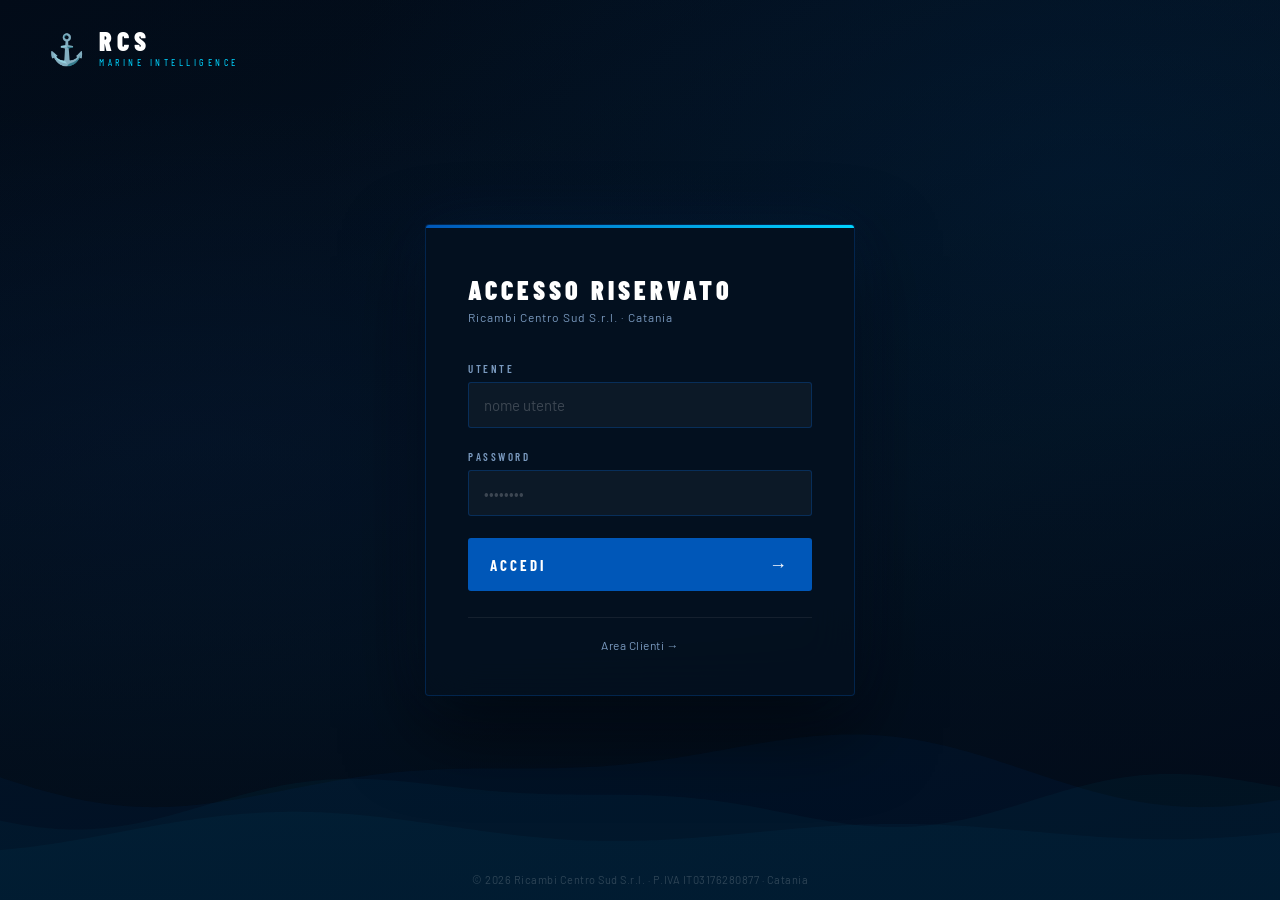
==== commit 101eb78a: "Implement fleet-based filtering + operational strategy FILTERING IMPLEMENTATION: - Added userFleet d" ====
--- a/pages/analisi-strategica.html
+++ b/pages/analisi-strategica.html
@@ -165,6 +165,7 @@
         <li><a href="../pages/dashboard.html" class="nav-link">Dashboard</a></li>
         <li><a href="analisi-usura.html" class="nav-link">Analisi Usura</a></li>
         <li><a href="analisi-strategica.html" class="nav-link active">Strategia</a></li>
+        <li><a href="strategia-operativa.html" class="nav-link">Operativa</a></li>
       </ul>
       <div class="nav-right">
         <span class="nav-user" id="navUser">—</span>
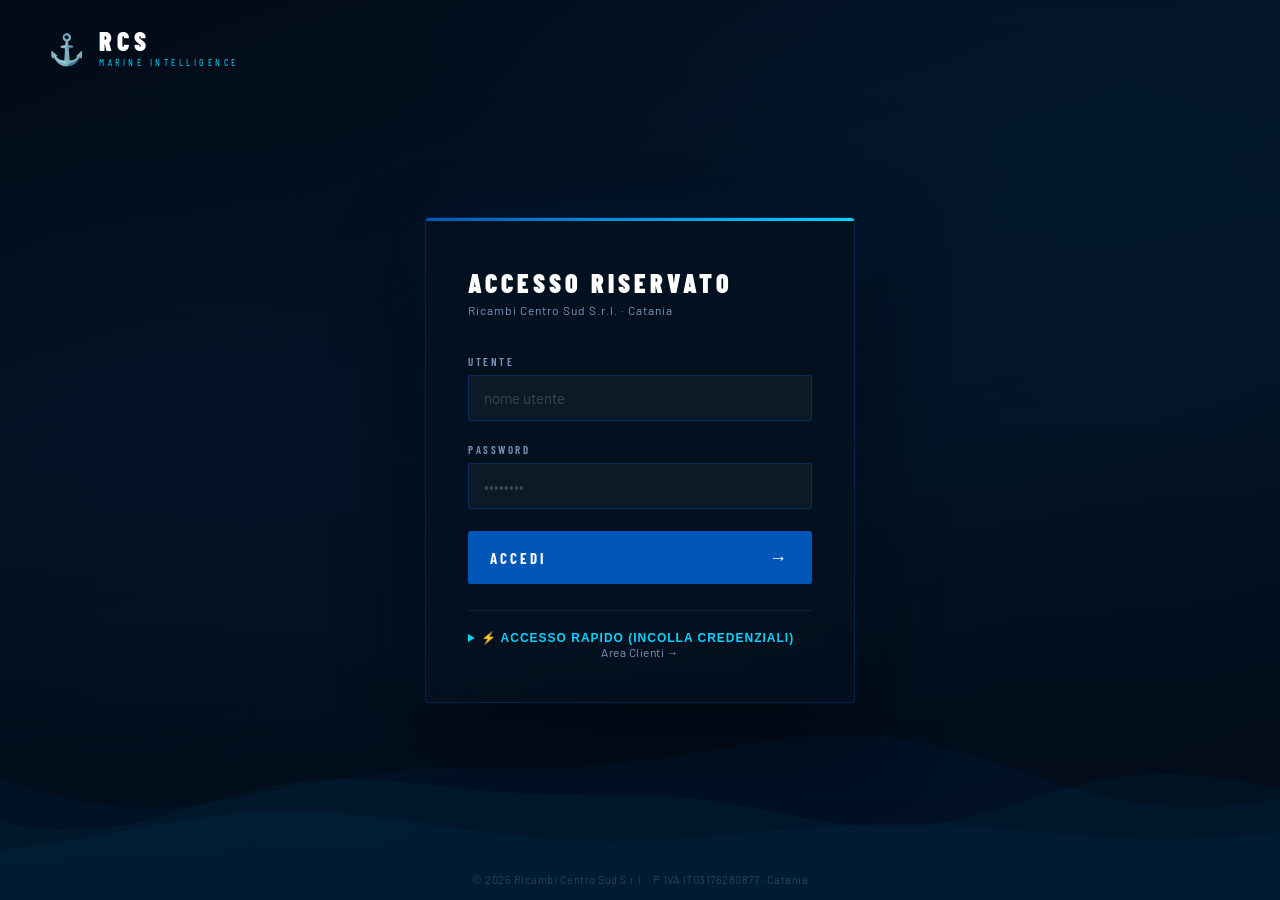
==== commit 1e33eeca: "Feat: Add Chi Siamo page with company information and footer" ====
--- a/pages/analisi-strategica.html
+++ b/pages/analisi-strategica.html
@@ -380,5 +380,33 @@
       nav.classList.toggle("scrolled", window.scrollY > 40);
     });
   </script>
+
+  <!-- FOOTER -->
+  <footer class="dash-footer">
+    <div class="footer-inner">
+      <div class="footer-section">
+        <h4>RICAMBI CENTRO SUD S.R.L.</h4>
+        <p>Via Alessandro Volta 17 A/B<br>95122 Catania (CT) · Italia</p>
+        <p><strong>P.IVA:</strong> IT03176280877<br><strong>REA:</strong> 203412</p>
+      </div>
+      <div class="footer-section">
+        <h4>CONTATTI</h4>
+        <p><strong>PEC:</strong> info@pec.ricambicentrosud.com<br>
+        <strong>Sede:</strong> +39 95 (call during office hours)</p>
+      </div>
+      <div class="footer-section">
+        <h4>NAVIGAZIONE</h4>
+        <ul style="list-style:none; padding:0;">
+          <li><a href="dashboard.html">Dashboard</a></li>
+          <li><a href="chi-siamo.html">Chi Siamo</a></li>
+          <li><a href="analisi-usura.html">Analisi Usura</a></li>
+          <li><a href="strategia-operativa.html">Strategia</a></li>
+        </ul>
+      </div>
+    </div>
+    <div class="footer-bottom">
+      <p>&copy; 1995-2026 Ricambi Centro Sud S.r.l. · Tutti i diritti riservati</p>
+    </div>
+  </footer>
 </body>
 </html>
--- a/css/dashboard.css
+++ b/css/dashboard.css
@@ -947,6 +947,11 @@
   box-shadow: 0 0 8px #00e676;
   animation: aisPulse 1.6s ease-in-out infinite;
 }
+.ais-dot-demo {
+  background: #ff8c00;
+  box-shadow: 0 0 10px #ff8c00;
+  animation: aisPulse 1.6s ease-in-out infinite;
+}
 .ais-dot-err { background: #ff4444; box-shadow: 0 0 8px #ff4444; }
 .ais-count { margin-left: auto; color: var(--cyan); font-weight: 600; }
 #aisMap { height: 520px; }
@@ -1450,4 +1455,226 @@
   color: #fff;
   line-height: 1.5;
   word-break: break-word;
+}
+
+/* ── POPUP SYSTEM (nunzio-only) ─────────────────────────────── */
+.popup-clickable {
+  cursor: pointer;
+  transition: all .25s ease;
+  position: relative;
+}
+
+.popup-clickable::after {
+  content: '⚡';
+  position: absolute;
+  top: 8px;
+  right: 8px;
+  font-size: 10px;
+  opacity: 0;
+  transition: opacity .25s ease;
+}
+
+.popup-clickable:hover {
+  border-color: rgba(0,212,255,.4) !important;
+  box-shadow: 0 0 12px rgba(0,212,255,.15);
+  transform: translateY(-2px);
+}
+
+.popup-clickable:hover::after {
+  opacity: 1;
+}
+
+/* Modal popup content styling */
+.modal-table {
+  width: 100%;
+  font-size: 12px;
+  border-collapse: collapse;
+  margin: 12px 0;
+}
+
+.modal-table th {
+  background: rgba(0,87,184,.2);
+  padding: 8px 10px;
+  text-align: left;
+  color: #00d4ff;
+  font-weight: 600;
+  border-bottom: 1px solid rgba(0,87,184,.3);
+  font-family: var(--F);
+  letter-spacing: 1px;
+  font-size: 10px;
+}
+
+.modal-table td {
+  padding: 8px 10px;
+  color: rgba(255,255,255,.8);
+  border-bottom: 1px solid rgba(0,87,184,.1);
+}
+
+.modal-table tr:hover {
+  background: rgba(0,87,184,.08);
+}
+
+.badge {
+  display: inline-block;
+  padding: 3px 8px;
+  border-radius: 3px;
+  font-size: 10px;
+  font-weight: 600;
+  letter-spacing: 0.5px;
+  white-space: nowrap;
+}
+
+.badge.critical {
+  background: rgba(255,0,0,.2);
+  color: #ff4444;
+  border: 1px solid rgba(255,0,0,.3);
+}
+
+.badge.high {
+  background: rgba(255,140,0,.2);
+  color: #ff8c00;
+  border: 1px solid rgba(255,140,0,.3);
+}
+
+.badge.medium {
+  background: rgba(255,193,7,.2);
+  color: #ffc107;
+  border: 1px solid rgba(255,193,7,.3);
+}
+
+.badge.low {
+  background: rgba(0,230,118,.2);
+  color: #00e676;
+  border: 1px solid rgba(0,230,118,.3);
+}
+
+.badge.stock {
+  background: rgba(0,230,118,.2);
+  color: #00e676;
+  border: 1px solid rgba(0,230,118,.3);
+}
+
+.badge.order {
+  background: rgba(255,140,0,.2);
+  color: #ff8c00;
+  border: 1px solid rgba(255,140,0,.3);
+}
+
+.status-indicator {
+  display: inline-block;
+  width: 8px;
+  height: 8px;
+  border-radius: 50%;
+  margin-right: 6px;
+  vertical-align: middle;
+}
+
+.status-indicator.critical {
+  background: #ff4444;
+  box-shadow: 0 0 8px rgba(255,0,0,.5);
+}
+
+.status-indicator.high {
+  background: #ff8c00;
+  box-shadow: 0 0 8px rgba(255,140,0,.5);
+}
+
+.status-indicator.medium {
+  background: #ffc107;
+  box-shadow: 0 0 8px rgba(255,193,7,.5);
+}
+
+.status-indicator.low {
+  background: #00e676;
+  box-shadow: 0 0 8px rgba(0,230,118,.5);
+}
+
+/* Notification animations */
+@keyframes slideIn {
+  from { transform: translateX(400px); opacity: 0; }
+  to { transform: translateX(0); opacity: 1; }
+}
+
+@keyframes slideOut {
+  from { transform: translateX(0); opacity: 1; }
+  to { transform: translateX(400px); opacity: 0; }
+}
+
+/* ── FOOTER (Authenticated Pages) ─────────────────────────────── */
+.dash-footer {
+  background: rgba(2,11,24,.95);
+  border-top: 1px solid rgba(0,87,184,.2);
+  padding: 40px 0 20px;
+  margin-top: 60px;
+}
+
+.footer-inner {
+  max-width: 1400px;
+  margin: 0 auto;
+  padding: 0 40px;
+  display: grid;
+  grid-template-columns: repeat(auto-fit, minmax(250px, 1fr));
+  gap: 40px;
+  margin-bottom: 40px;
+}
+
+.footer-section h4 {
+  color: #00d4ff;
+  font-family: var(--F);
+  font-size: 13px;
+  letter-spacing: 1px;
+  margin-bottom: 12px;
+  font-weight: 700;
+  text-transform: uppercase;
+}
+
+.footer-section p {
+  color: rgba(255,255,255,.7);
+  font-size: 12px;
+  line-height: 1.8;
+  margin: 8px 0;
+}
+
+.footer-section ul {
+  list-style: none;
+  padding: 0;
+  margin: 0;
+}
+
+.footer-section li {
+  margin-bottom: 6px;
+}
+
+.footer-section a {
+  color: rgba(0,212,255,.8);
+  text-decoration: none;
+  transition: color .2s ease;
+  font-size: 12px;
+}
+
+.footer-section a:hover {
+  color: #00d4ff;
+}
+
+.footer-bottom {
+  text-align: center;
+  padding-top: 20px;
+  border-top: 1px solid rgba(0,87,184,.1);
+  color: rgba(255,255,255,.5);
+  font-size: 11px;
+  margin: 0 40px;
+}
+
+/* Mobile footer */
+@media (max-width: 768px) {
+  .footer-inner {
+    grid-template-columns: 1fr;
+    gap: 24px;
+    padding: 0 20px;
+  }
+
+  .footer-bottom {
+    margin: 0 20px;
+    font-size: 10px;
+  }
 }
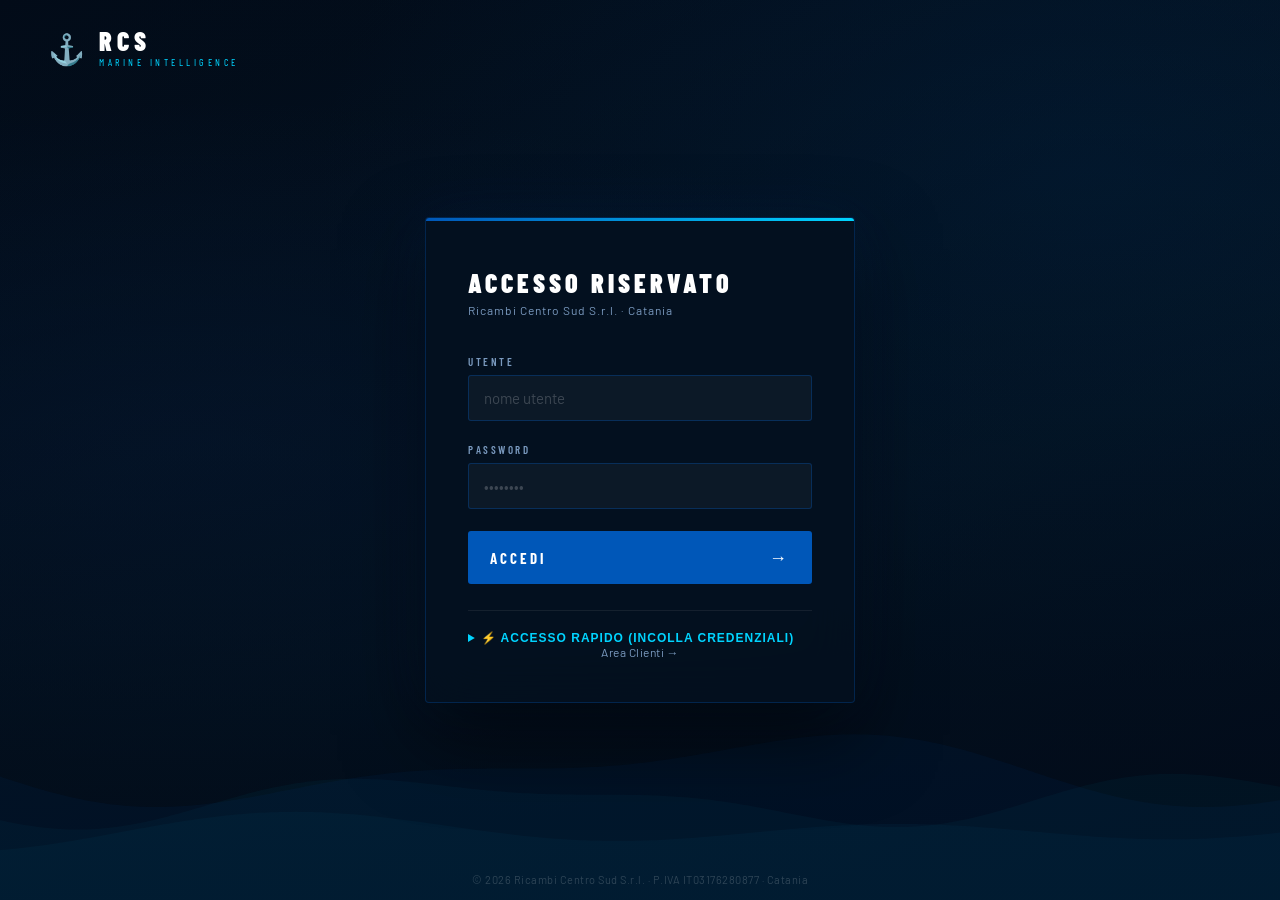
==== commit c779e967: "Redesign chi-siamo gallery, remove footer, increase video opacity - Removed footer from all 6 pages " ====
--- a/pages/analisi-strategica.html
+++ b/pages/analisi-strategica.html
@@ -380,33 +380,5 @@
       nav.classList.toggle("scrolled", window.scrollY > 40);
     });
   </script>
-
-  <!-- FOOTER -->
-  <footer class="dash-footer">
-    <div class="footer-inner">
-      <div class="footer-section">
-        <h4>RICAMBI CENTRO SUD S.R.L.</h4>
-        <p>Via Alessandro Volta 17 A/B<br>95122 Catania (CT) · Italia</p>
-        <p><strong>P.IVA:</strong> IT03176280877<br><strong>REA:</strong> 203412</p>
-      </div>
-      <div class="footer-section">
-        <h4>CONTATTI</h4>
-        <p><strong>PEC:</strong> info@pec.ricambicentrosud.com<br>
-        <strong>Sede:</strong> +39 95 (call during office hours)</p>
-      </div>
-      <div class="footer-section">
-        <h4>NAVIGAZIONE</h4>
-        <ul style="list-style:none; padding:0;">
-          <li><a href="dashboard.html">Dashboard</a></li>
-          <li><a href="chi-siamo.html">Chi Siamo</a></li>
-          <li><a href="analisi-usura.html">Analisi Usura</a></li>
-          <li><a href="strategia-operativa.html">Strategia</a></li>
-        </ul>
-      </div>
-    </div>
-    <div class="footer-bottom">
-      <p>&copy; 1995-2026 Ricambi Centro Sud S.r.l. · Tutti i diritti riservati</p>
-    </div>
-  </footer>
 </body>
 </html>
--- a/css/dashboard.css
+++ b/css/dashboard.css
@@ -130,11 +130,29 @@
     linear-gradient(160deg, #020b18 0%, #041828 60%, #020d20 100%);
 }
 
+.hero-video-bg {
+  position: absolute;
+  inset: 0;
+  width: 100%;
+  height: 100%;
+  object-fit: cover;
+  opacity: .62;
+  z-index: 0;
+}
+
+.hero-video-overlay {
+  position: absolute;
+  inset: 0;
+  background: linear-gradient(160deg, rgba(2,11,24,.7) 0%, rgba(4,24,40,.5) 60%, rgba(2,13,32,.7) 100%);
+  z-index: 1;
+}
+
 canvas#heroWaves {
   position: absolute;
   bottom: 0; left: 0;
   width: 100%; height: 260px;
   opacity: .45;
+  z-index: 2;
 }
 
 .hero-ship {
@@ -1677,4 +1695,81 @@
     margin: 0 20px;
     font-size: 10px;
   }
-}+}
+/* ── PHOTO SCROLL SECTIONS (Chi Siamo) ─────────────────── */
+.photo-scroll-section {
+  display: flex;
+  align-items: center;
+  gap: 0;
+  min-height: 480px;
+  overflow: hidden;
+}
+
+.photo-scroll-section.pss-reverse {
+  flex-direction: row-reverse;
+}
+
+.pss-img {
+  flex: 1 1 50%;
+  max-width: 50%;
+  overflow: hidden;
+  opacity: 0;
+  transition: opacity .8s ease, transform .9s ease;
+}
+
+.pss-img.pss-from-right {
+  transform: translateX(80px);
+}
+
+.pss-img.pss-from-left {
+  transform: translateX(-80px);
+}
+
+.pss-img.visible {
+  opacity: 1;
+  transform: translateX(0);
+}
+
+.pss-img img {
+  width: 100%;
+  height: 480px;
+  object-fit: cover;
+  display: block;
+}
+
+.pss-text {
+  flex: 1 1 50%;
+  max-width: 50%;
+  padding: 60px 64px;
+  background: rgba(4,17,31,.85);
+}
+
+.pss-title {
+  font-family: var(--F);
+  font-size: 32px;
+  font-weight: 800;
+  color: #fff;
+  letter-spacing: 1px;
+  margin: 8px 0 20px;
+  line-height: 1.2;
+}
+
+.pss-desc {
+  font-size: 15px;
+  color: rgba(255,255,255,.75);
+  line-height: 1.8;
+}
+
+@media (max-width: 768px) {
+  .photo-scroll-section,
+  .photo-scroll-section.pss-reverse {
+    flex-direction: column;
+  }
+  .pss-img, .pss-text {
+    max-width: 100%;
+    flex: unset;
+    width: 100%;
+  }
+  .pss-img img { height: 260px; }
+  .pss-text { padding: 32px 24px; }
+}
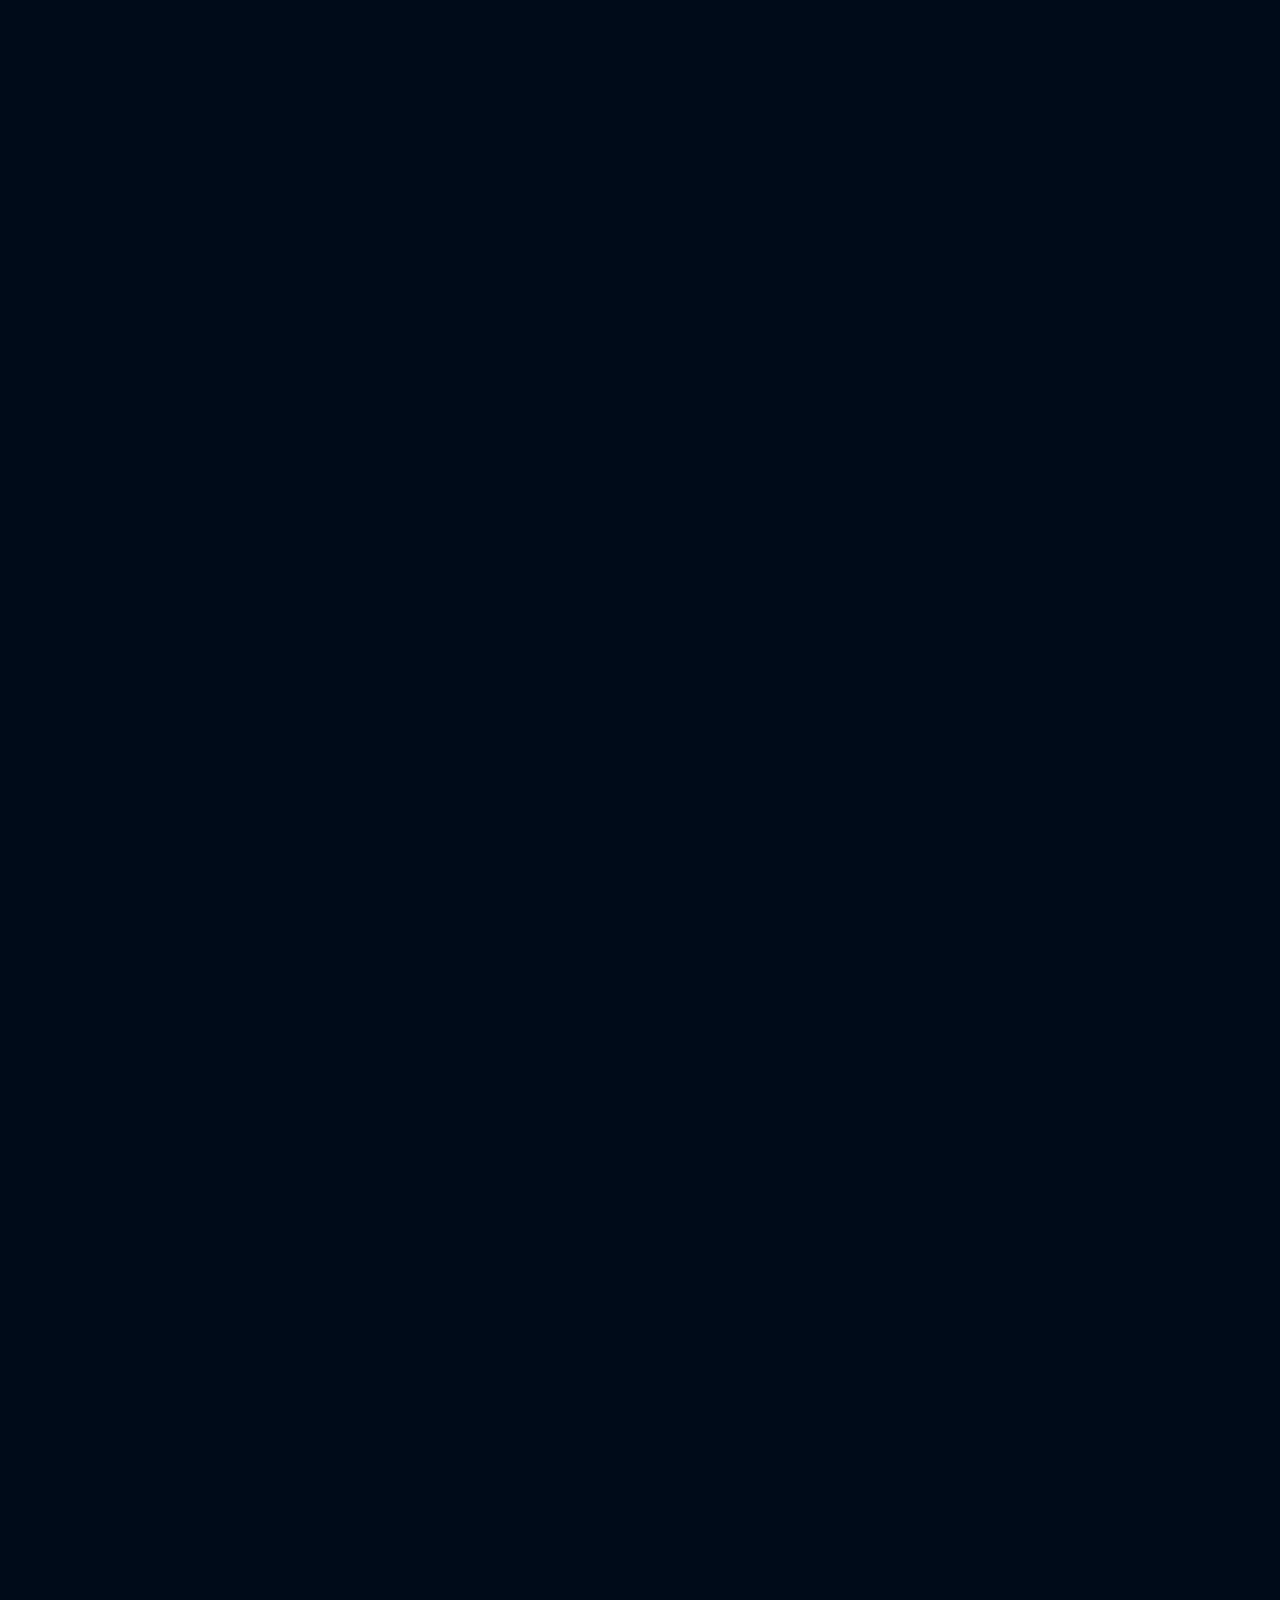
==== commit be757658: "Add Firebase Authentication replacing hardcoded credentials - Create js/firebase-auth.js as ES modul" ====
--- a/pages/analisi-strategica.html
+++ b/pages/analisi-strategica.html
@@ -8,7 +8,6 @@
   <link href="https://fonts.googleapis.com/css2?family=Barlow+Condensed:wght@300;400;600;700;800;900&family=Barlow:wght@300;400;500;600&display=swap" rel="stylesheet">
   <link rel="stylesheet" href="../css/style.css">
   <link rel="stylesheet" href="../css/dashboard.css">
-  <script>if(!sessionStorage.getItem('rcs_auth'))location.href='../index.html';</script>
   <style>
     .strategic-section {
       background: rgba(4,17,31,.7);
@@ -152,7 +151,7 @@
     }
   </style>
 </head>
-<body>
+<body style="visibility:hidden">
   <!-- NAVBAR -->
   <nav id="nav">
     <div class="nav-inner">
@@ -364,16 +363,23 @@
 
   <footer>© 2026 Ricambi Centro Sud S.r.l. · P.IVA IT03176280877 · Catania</footer>
 
-  <script>
-    const user = sessionStorage.getItem("rcs_user") || "—";
-    const navUser = document.getElementById("navUser");
-    if (navUser) navUser.textContent = user.toUpperCase();
-
-    function logout() {
-      sessionStorage.removeItem("rcs_auth");
-      sessionStorage.removeItem("rcs_user");
-      window.location.href = "../index.html";
-    }
+  <script type="module">
+    import { auth, onAuthStateChanged, signOut } from '../js/firebase-auth.js';
+
+    onAuthStateChanged(auth, user => {
+      if (!user) { location.href = '../index.html'; return; }
+      document.body.style.visibility = 'visible';
+      const username = user.email.split('@')[0];
+      sessionStorage.setItem('rcs_user', username);
+      const navUser = document.getElementById('navUser');
+      if (navUser) navUser.textContent = username.toUpperCase();
+    });
+
+    window.logout = async function() {
+      await signOut(auth);
+      sessionStorage.removeItem('rcs_user');
+      window.location.href = '../index.html';
+    };
 
     const nav = document.getElementById("nav");
     window.addEventListener("scroll", () => {
--- a/css/dashboard.css
+++ b/css/dashboard.css
@@ -56,21 +56,23 @@
 .nav-links {
   display: flex;
   list-style: none;
-  gap: 2px;
+  gap: 0;
   flex: 1;
   justify-content: center;
+  flex-wrap: nowrap;
 }
 
 .nav-link {
   font-family: var(--F);
-  font-size: 13px;
+  font-size: 11px;
   font-weight: 600;
-  letter-spacing: 2px;
-  color: var(--grigio);
-  padding: 6px 16px;
+  letter-spacing: 1.5px;
+  color: var(--grigio);
+  padding: 6px 10px;
   border-radius: 2px;
   transition: all .25s;
   text-decoration: none;
+  white-space: nowrap;
 }
 .nav-link:hover, .nav-link.active {
   color: #fff;
@@ -136,14 +138,14 @@
   width: 100%;
   height: 100%;
   object-fit: cover;
-  opacity: .62;
+  opacity: 1;
   z-index: 0;
 }
 
 .hero-video-overlay {
   position: absolute;
   inset: 0;
-  background: linear-gradient(160deg, rgba(2,11,24,.7) 0%, rgba(4,24,40,.5) 60%, rgba(2,13,32,.7) 100%);
+  background: linear-gradient(160deg, rgba(2,11,24,.38) 0%, rgba(4,24,40,.22) 60%, rgba(2,13,32,.38) 100%);
   z-index: 1;
 }
 
